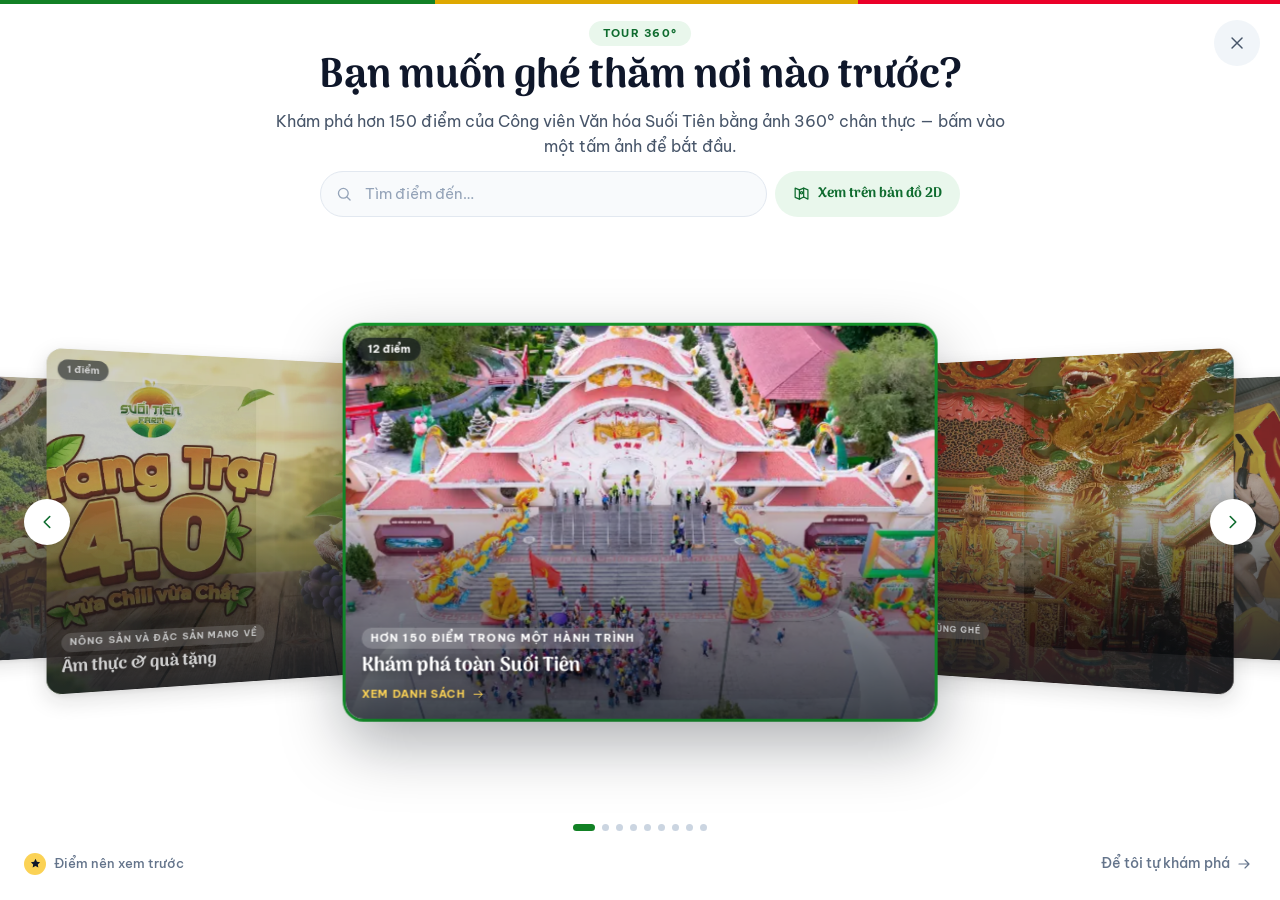
==== host-demo.html @ 29e4cc61 "update 11:31 040826" ====
<!DOCTYPE html>
<html lang="vi">
<head>
<meta charset="utf-8">
<meta name="viewport" content="width=device-width, initial-scale=1">
<title>DEMO — trang cha nhúng popup Suối Tiên VR360</title>

<!-- ══════════════════════════════════════════════════════════════════════
     ⚠️ FILE NÀY KHÔNG PHẢI DELIVERABLE.

     Nó mô phỏng trang VR thật (trip360) để thử popup trong đúng điều kiện
     iframe: nền phía sau, bridge 2 chiều, nút mở lại, đổi ngôn ngữ.
     Deliverable là `index.html` + `css/` + `js/` + `assets/`.

     Đồng thời nó là BẢN MẪU CHÉP ĐƯỢC cho bên tích hợp: phần <script> dưới
     cùng chính là toàn bộ những gì trang cha phải viết (~40 dòng).
     Xem docs/07-integration.md
     ══════════════════════════════════════════════════════════════════════ -->

<style>
  * { box-sizing: border-box; }
  html, body { height: 100%; margin: 0; font: 400 15px/1.5 system-ui, sans-serif; }

  /* Nền giả lập panorama 360° của 3DVista — chỉ để thấy scrim có ăn không */
  #fake-vr {
    position: fixed; inset: 0;
    background:
      radial-gradient(ellipse 80% 55% at 50% 8%,  #cfeeff 0%, #8fd4f0 45%, #5bb7dc 100%),
      linear-gradient(180deg, #5bb7dc 0%, #7cc47f 52%, #3f8f4e 100%);
  }
  #fake-vr::after {
    content: "";
    position: absolute; inset: 0;
    background:
      repeating-linear-gradient(90deg, rgba(255,255,255,.05) 0 2px, transparent 2px 90px),
      radial-gradient(circle at 22% 62%, rgba(255,255,255,.28) 0 60px, transparent 61px),
      radial-gradient(circle at 74% 70%, rgba(255,255,255,.22) 0 90px, transparent 91px);
  }
  #fake-vr span {
    position: absolute; left: 50%; top: 44%;
    transform: translate(-50%,-50%);
    font: 700 clamp(20px,4vw,44px)/1.2 system-ui, sans-serif;
    color: rgba(255,255,255,.72);
    letter-spacing: .06em;
    text-shadow: 0 2px 20px rgba(0,0,0,.25);
    white-space: nowrap;
  }

  /* Thanh điều khiển của "trang cha" */
  #host-bar {
    position: fixed; left: 50%; bottom: 20px;
    transform: translateX(-50%);
    z-index: 100;
    display: flex; gap: 8px; align-items: center;
    padding: 10px 12px;
    border-radius: 999px;
    background: rgba(255,255,255,.94);
    box-shadow: 0 8px 28px rgba(0,0,0,.22);
  }
  #host-bar button {
    border: 0; cursor: pointer;
    padding: 9px 15px;
    border-radius: 999px;
    background: #128125; color: #fff;
    font: 600 14px/1 system-ui, sans-serif;
  }
  #host-bar button.ghost { background: #f1f5f9; color: #334155; }
  #host-bar code { font: 500 12px/1 ui-monospace, monospace; color: #64748b; }

  /* Nhật ký message — để thấy bridge bắn ra cái gì */
  #host-log {
    position: fixed; right: 12px; top: 12px;
    z-index: 100;
    width: 340px; max-height: 46vh; overflow: auto;
    padding: 10px 12px;
    border-radius: 12px;
    background: rgba(15,23,42,.92); color: #cbd5e1;
    font: 500 11.5px/1.55 ui-monospace, SFMono-Regular, Menlo, monospace;
    box-shadow: 0 8px 28px rgba(0,0,0,.3);
  }
  #host-log h4 { margin: 0 0 6px; font: 700 11px/1.4 ui-monospace, monospace;
                 color: #fff; letter-spacing: .08em; text-transform: uppercase; }
  #host-log div { padding: 2px 0; border-top: 1px solid rgba(255,255,255,.1); }
  #host-log b { color: #4ade80; font-weight: 600; }

  /* ══ ĐÂY LÀ PHẦN BÊN TÍCH HỢP PHẢI CHÉP ══════════════════════════════
     Iframe phủ kín viewport. Chỉ 5 dòng.

     `background: transparent` vẫn bắt buộc dù popup có nền đặc: lúc vào/ra nó
     fade opacity, và đúng những frame đó phải nhìn xuyên qua thấy panorama.
     Bỏ dòng này thì popup "bật" ra từ một tấm màn trắng. */
  #st-popup-frame {
    position: fixed; inset: 0;
    width: 100%; height: 100%;
    border: 0;
    background: transparent;
    z-index: 10050;                 /* > 10009 mà floorplan.css đang chiếm */
  }
  #st-popup-frame[hidden] { display: none; }
</style>
</head>
<body>

<div id="fake-vr"><span>[ panorama 360° giả lập ]</span></div>

<div id="host-bar">
  <button id="btn-open">Mở popup</button>
  <button id="btn-variant" class="ghost">Bản 1 · Carousel</button>
  <button id="btn-lang" class="ghost">Đổi VI / EN</button>
  <code id="cur-lang">lang=vi</code>
</div>

<div id="host-log"><h4>postMessage nhận được</h4></div>

<script>
/* ══════════════════════════════════════════════════════════════════════════
   TOÀN BỘ CODE TRANG CHA CẦN — chép từ đây xuống.
   ══════════════════════════════════════════════════════════════════════════ */
(function () {
  'use strict';

  /* Hai bản popup dùng CHUNG hợp đồng bridge — đổi bản chỉ là đổi `src`,
     không phải sửa một dòng nào của trang cha. Đó chính là điều đang được
     chứng minh ở đây. Khi deploy thì chốt một file và bỏ nút "Bản 1 / Bản 2".
       index.html  — màn chào + 3D carousel      (D-44 / D-48 / D-49)
       index2.html — VR Wall + Infinite Slider   (D-50, note.md §137)         */
  var VARIANTS = [
    { src: 'index.html',  label: 'Bản 1 · Carousel' },
    { src: 'index2.html', label: 'Bản 2 · Wall + Slider' }
  ];
  var variant = 0;
  var POPUP_SRC = VARIANTS[variant].src;   // đổi thành URL thật khi deploy
  var lang = 'vi';
  var frame = null;

  function openPopup() {
    if (frame) {                       // đã có sẵn → chỉ hiện lại, không tải lại
      frame.hidden = false;
      frame.contentWindow.postMessage({ type: 'st:open' }, '*');
      return;
    }
    frame = document.createElement('iframe');
    frame.id = 'st-popup-frame';
    frame.title = 'Chọn điểm bắt đầu tour 360°';
    frame.src = POPUP_SRC + '?lang=' + lang;
    document.body.appendChild(frame);

    /* Khoá cuộn của TRANG CHA — popup không với tới được document này. */
    document.documentElement.style.overflow = 'hidden';
  }

  function closePopup() {
    if (!frame) return;
    frame.hidden = true;                        // giữ lại để mở nhanh lần sau
    document.documentElement.style.overflow = '';
  }

  window.addEventListener('message', function (e) {
    var d = e.data;
    if (!d || typeof d.type !== 'string' || d.type.indexOf('st:') !== 0) return;
    log(d);

    if (d.type === 'st:navigate') {
      /* d.direct === true nghĩa là popup đã tự gọi VRCore rồi (cùng origin),
         ở đây chỉ cần ghi analytics. Nếu false thì trang cha phải tự đi. */
      if (!d.direct && window.VRCore) {
        VRCore.navigateToPano(window.tour, d.pano);
      }
      /* Popup sẽ tự gửi tiếp `st:close` sau khi chạy xong animation đóng. */
    }

    if (d.type === 'st:close') closePopup();
  });

  /* Esc khi focus đang Ở TRANG CHA — popup không nghe được vì nó là document
     khác. Trang cha phải tự bắt. */
  document.addEventListener('keydown', function (e) {
    if ((e.key === 'Escape' || e.key === 'Esc') && frame && !frame.hidden) closePopup();
  });

  /* ── phần dưới chỉ phục vụ demo ─────────────────────────────────────── */
  document.getElementById('btn-open').addEventListener('click', openPopup);
  document.getElementById('btn-lang').addEventListener('click', function () {
    lang = lang === 'vi' ? 'en' : 'vi';
    document.getElementById('cur-lang').textContent = 'lang=' + lang;
    if (frame) frame.contentWindow.postMessage({ type: 'st:lang', lang: lang }, '*');
  });

  /* Đổi bản: phải TẠO LẠI iframe vì `src` khác nhau — postMessage không đổi
     được document đang chạy trong đó. */
  document.getElementById('btn-variant').addEventListener('click', function () {
    variant = (variant + 1) % VARIANTS.length;
    POPUP_SRC = VARIANTS[variant].src;
    this.textContent = VARIANTS[variant].label;
    if (frame) { frame.remove(); frame = null; }
    openPopup();
  });

  function log(d) {
    var box = document.getElementById('host-log');
    var row = document.createElement('div');
    var extra = JSON.stringify(d);
    row.innerHTML = '<b>' + d.type + '</b> ' + extra.replace(/^\{[^,]*,?/, '{');
    box.appendChild(row);
    box.scrollTop = box.scrollHeight;
  }

  openPopup();                                  // demo: mở luôn khi vào trang
})();
</script>
</body>
</html>
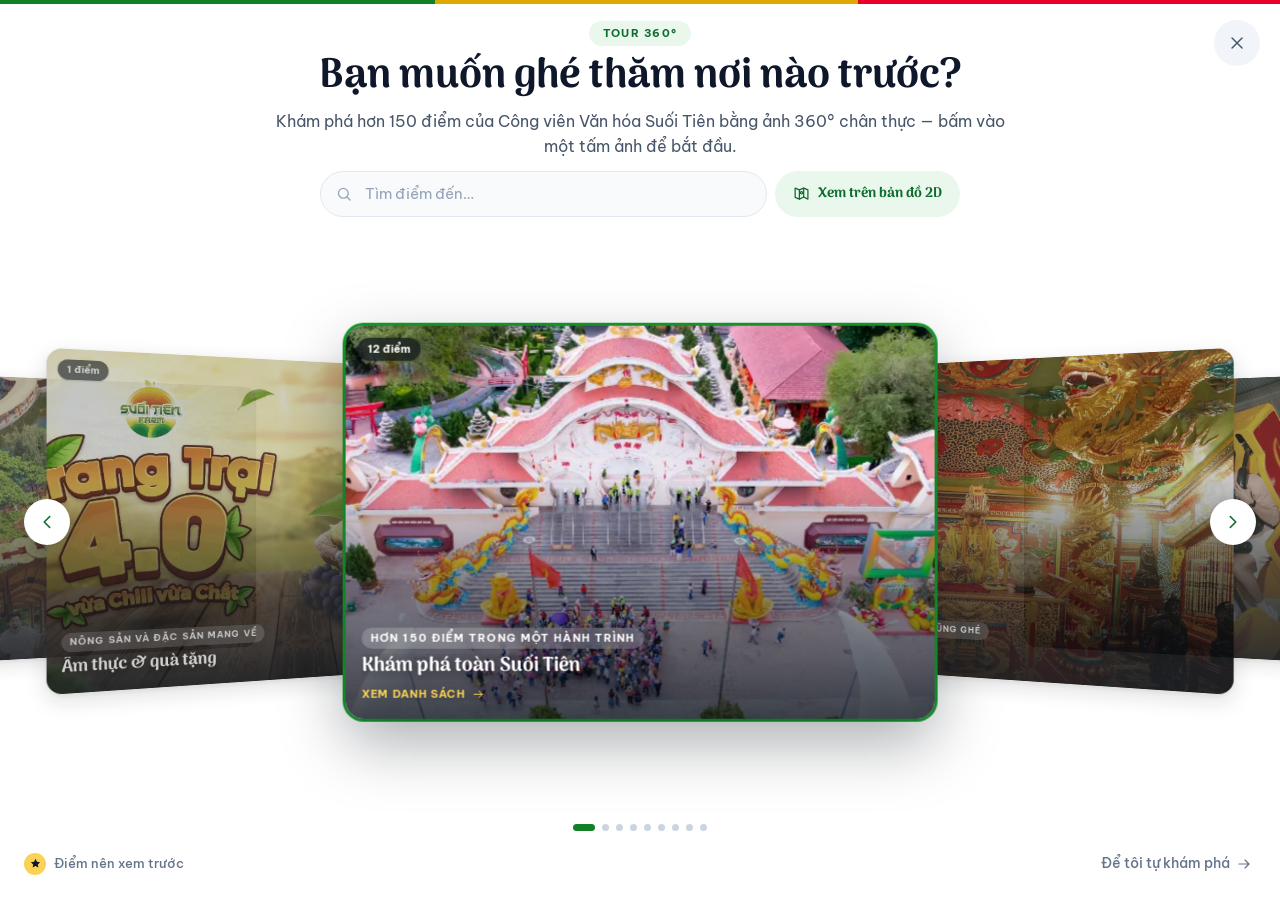
==== commit 0cb4c67b: "." ====
--- a/host-demo.html
+++ b/host-demo.html
@@ -2,211 +2,224 @@
 <html lang="vi">
 <head>
 <meta charset="utf-8">
-<meta name="viewport" content="width=device-width, initial-scale=1">
-<title>DEMO — trang cha nhúng popup Suối Tiên VR360</title>
-
-<!-- ══════════════════════════════════════════════════════════════════════
-     ⚠️ FILE NÀY KHÔNG PHẢI DELIVERABLE.
-
-     Nó mô phỏng trang VR thật (trip360) để thử popup trong đúng điều kiện
-     iframe: nền phía sau, bridge 2 chiều, nút mở lại, đổi ngôn ngữ.
-     Deliverable là `index.html` + `css/` + `js/` + `assets/`.
-
-     Đồng thời nó là BẢN MẪU CHÉP ĐƯỢC cho bên tích hợp: phần <script> dưới
-     cùng chính là toàn bộ những gì trang cha phải viết (~40 dòng).
-     Xem docs/07-integration.md
-     ══════════════════════════════════════════════════════════════════════ -->
-
-<style>
-  * { box-sizing: border-box; }
-  html, body { height: 100%; margin: 0; font: 400 15px/1.5 system-ui, sans-serif; }
-
-  /* Nền giả lập panorama 360° của 3DVista — chỉ để thấy scrim có ăn không */
-  #fake-vr {
-    position: fixed; inset: 0;
-    background:
-      radial-gradient(ellipse 80% 55% at 50% 8%,  #cfeeff 0%, #8fd4f0 45%, #5bb7dc 100%),
-      linear-gradient(180deg, #5bb7dc 0%, #7cc47f 52%, #3f8f4e 100%);
-  }
-  #fake-vr::after {
-    content: "";
-    position: absolute; inset: 0;
-    background:
-      repeating-linear-gradient(90deg, rgba(255,255,255,.05) 0 2px, transparent 2px 90px),
-      radial-gradient(circle at 22% 62%, rgba(255,255,255,.28) 0 60px, transparent 61px),
-      radial-gradient(circle at 74% 70%, rgba(255,255,255,.22) 0 90px, transparent 91px);
-  }
-  #fake-vr span {
-    position: absolute; left: 50%; top: 44%;
-    transform: translate(-50%,-50%);
-    font: 700 clamp(20px,4vw,44px)/1.2 system-ui, sans-serif;
-    color: rgba(255,255,255,.72);
-    letter-spacing: .06em;
-    text-shadow: 0 2px 20px rgba(0,0,0,.25);
-    white-space: nowrap;
-  }
-
-  /* Thanh điều khiển của "trang cha" */
-  #host-bar {
-    position: fixed; left: 50%; bottom: 20px;
-    transform: translateX(-50%);
-    z-index: 100;
-    display: flex; gap: 8px; align-items: center;
-    padding: 10px 12px;
-    border-radius: 999px;
-    background: rgba(255,255,255,.94);
-    box-shadow: 0 8px 28px rgba(0,0,0,.22);
-  }
-  #host-bar button {
-    border: 0; cursor: pointer;
-    padding: 9px 15px;
-    border-radius: 999px;
-    background: #128125; color: #fff;
-    font: 600 14px/1 system-ui, sans-serif;
-  }
-  #host-bar button.ghost { background: #f1f5f9; color: #334155; }
-  #host-bar code { font: 500 12px/1 ui-monospace, monospace; color: #64748b; }
-
-  /* Nhật ký message — để thấy bridge bắn ra cái gì */
-  #host-log {
-    position: fixed; right: 12px; top: 12px;
-    z-index: 100;
-    width: 340px; max-height: 46vh; overflow: auto;
-    padding: 10px 12px;
-    border-radius: 12px;
-    background: rgba(15,23,42,.92); color: #cbd5e1;
-    font: 500 11.5px/1.55 ui-monospace, SFMono-Regular, Menlo, monospace;
-    box-shadow: 0 8px 28px rgba(0,0,0,.3);
-  }
-  #host-log h4 { margin: 0 0 6px; font: 700 11px/1.4 ui-monospace, monospace;
-                 color: #fff; letter-spacing: .08em; text-transform: uppercase; }
-  #host-log div { padding: 2px 0; border-top: 1px solid rgba(255,255,255,.1); }
-  #host-log b { color: #4ade80; font-weight: 600; }
-
-  /* ══ ĐÂY LÀ PHẦN BÊN TÍCH HỢP PHẢI CHÉP ══════════════════════════════
-     Iframe phủ kín viewport. Chỉ 5 dòng.
-
-     `background: transparent` vẫn bắt buộc dù popup có nền đặc: lúc vào/ra nó
-     fade opacity, và đúng những frame đó phải nhìn xuyên qua thấy panorama.
-     Bỏ dòng này thì popup "bật" ra từ một tấm màn trắng. */
-  #st-popup-frame {
-    position: fixed; inset: 0;
-    width: 100%; height: 100%;
-    border: 0;
-    background: transparent;
-    z-index: 10050;                 /* > 10009 mà floorplan.css đang chiếm */
-  }
-  #st-popup-frame[hidden] { display: none; }
-</style>
+<meta name="viewport" content="width=device-width, initial-scale=1, viewport-fit=cover">
+<title>Suối Tiên VR360 — Popup chọn điểm bắt đầu</title>
+
+<!-- ══════════════════════════════════════════════════════════════════════
+     BẢN 1 — CAROUSEL KHU VỰC → DANH SÁCH → VR 360
+
+     Trang này LÀ CHÍNH CÁI POPUP, chiếm trọn màn hình, nhúng vào trang VR
+     bằng một <iframe> phủ kín viewport:
+
+         <iframe src=".../index.html?lang=vi"
+                 style="position:fixed; inset:0; width:100%; height:100%;
+                        border:0; background:transparent; z-index:10050"></iframe>
+
+     rồi nghe postMessage `st:navigate` / `st:close`.
+     → Hợp đồng đầy đủ: docs/07-integration.md
+     → Trang cha mô phỏng: host-demo.html (có nút chuyển sang BẢN 2)
+
+     Ba trạng thái (docs/04-modals.md §4.2):
+       A. carousel 9 KHU VỰC   → bấm thẻ ra danh sách khu vực đó
+       B. danh sách điểm       → bấm 1 điểm đi VR
+       M. bản đồ 2D (phủ lên)  → pin chỉ gồm các điểm đang lọc
+
+     Mở thẳng file này bằng double-click cũng chạy — bridge thành no-op.
+     ══════════════════════════════════════════════════════════════════════ -->
+
+<link rel="preconnect" href="https://fonts.googleapis.com">
+<link rel="preconnect" href="https://fonts.gstatic.com" crossorigin>
+<link rel="stylesheet" href="https://fonts.googleapis.com/css2?family=Arima+Madurai:wght@400;500;700;800&family=Be+Vietnam+Pro:wght@400;500;600;700&display=swap">
+
+<link rel="stylesheet" href="css/tokens.css">
+<link rel="stylesheet" href="css/base.css">
+<link rel="stylesheet" href="css/carousel.css">
+<link rel="stylesheet" href="css/popup.css">
+<link rel="stylesheet" href="css/map2d.css">
+<link rel="stylesheet" href="css/responsive.css">
 </head>
 <body>
 
-<div id="fake-vr"><span>[ panorama 360° giả lập ]</span></div>
-
-<div id="host-bar">
-  <button id="btn-open">Mở popup</button>
-  <button id="btn-variant" class="ghost">Bản 1 · Carousel</button>
-  <button id="btn-lang" class="ghost">Đổi VI / EN</button>
-  <code id="cur-lang">lang=vi</code>
+<!-- ══════════════════════════════════════════════════════════════════════
+     SPRITE ICON — inline, không phải file rời.
+     `<use href="file.svg#id">` bị CORS chặn khi mở `file://`; inline là cách
+     duy nhất chạy được cả `file://` lẫn `http://`.
+     Hệ nét mảnh: stroke 1.75, không fill (D-16). Ngoại lệ `i-star`: ở cỡ 12px
+     trong badge, sao nét mảnh chỉ còn là vệt xám không đọc ra hình.
+     ══════════════════════════════════════════════════════════════════════ -->
+<svg id="st-icons" aria-hidden="true" style="position:absolute;width:0;height:0;overflow:hidden">
+<defs>
+<g id="i-close" transform="translate(0.05 0.05)"><path d="M6 6l12 12M18 6L6 18"/></g>
+<g id="i-chevron-left"><path d="m15 6-6 6 6 6"/></g>
+<g id="i-chevron-right"><path d="m9 6 6 6-6 6"/></g>
+<g id="i-arrow-right" transform="translate(0.5 0)"><path d="M4 12h15m-6-6 6 6-6 6"/></g>
+<g id="i-arrow-left" transform="translate(-0.5 0)"><path d="M20 12H5m6-6-6 6 6 6"/></g>
+<g id="i-search" transform="translate(0.1 0.1)"><circle cx="11" cy="11" r="6.5"/><path d="m20 20-4.2-4.2"/></g>
+<g id="i-map" transform="translate(0.05 -0.06)"><path d="M9 20 3 17.5v-13L9 7l6-2.5 6 2.5v13L15 17Z"/><path d="M9 7v13M15 4.5v13"/><circle cx="12" cy="11" r="1.6"/></g>
+<g id="i-vr" transform="translate(0.05 -0.15)"><rect x="2.5" y="7.5" width="19" height="9" rx="3.2"/><path d="M9.6 16.5 12 13.4l2.4 3.1"/><circle cx="7" cy="12" r="1"/><circle cx="17" cy="12" r="1"/></g>
+<g id="i-plus"><path d="M12 5.2v13.6M5.2 12h13.6"/></g>
+<g id="i-minus"><path d="M5.2 12h13.6"/></g>
+<g id="i-expand" transform="translate(0.05 0.05)"><path d="M4 9V4h5M20 9V4h-5M4 15v5h5M20 15v5h-5"/></g>
+<g id="i-star" fill="currentColor" stroke="none"><path d="M12 3.4l2.63 5.33 5.88.86-4.25 4.15 1 5.86L12 16.83l-5.26 2.77 1-5.86L3.5 9.59l5.88-.86Z"/></g>
+</defs>
+</svg>
+
+
+<!-- ══════════════════════════════════════════════════════════════════════
+     #st-popup CHIẾM TRỌN MÀN HÌNH (D-48) — không hộp modal, không nền mờ.
+     Vẫn giữ role="dialog" aria-modal: xét hành vi nó vẫn là modal.
+     ══════════════════════════════════════════════════════════════════════ -->
+<div id="st-popup" role="dialog" aria-modal="true"
+     aria-labelledby="st-popup-title" aria-describedby="st-popup-sub">
+
+  <span class="st-brandline" aria-hidden="true"></span>
+
+  <button class="st-popup-close" type="button" data-st-close data-i18n-aria="close">
+    <svg viewBox="0 0 24 24" aria-hidden="true"><use href="#i-close"/></svg>
+  </button>
+
+  <div class="st-popup-inner">
+
+    <div class="st-popup-head">
+      <span class="st-eyebrow" data-i18n="popup.eyebrow"></span>
+      <h1 id="st-popup-title" tabindex="-1"></h1>
+      <p id="st-popup-sub" data-i18n="popup.subtitle"></p>
+
+      <!-- Ô tìm kiếm (D-52) + nút bản đồ (D-54) trên CÙNG một hàng.
+           Gõ vào ô tìm là nhảy thẳng sang trạng thái danh sách, tìm trên TOÀN
+           BỘ 20 điểm chứ không giới hạn trong khu vực đang xem. -->
+      <div class="st-search-row">
+        <div class="st-search">
+          <svg viewBox="0 0 24 24" aria-hidden="true"><use href="#i-search"/></svg>
+          <input type="search" id="st-search-input" autocomplete="off"
+                 data-i18n-aria="list.searchLbl" data-i18n-ph="list.searchPh">
+          <button type="button" class="st-search-clear" data-i18n-aria="list.clear">
+            <svg viewBox="0 0 24 24" aria-hidden="true"><use href="#i-close"/></svg>
+          </button>
+        </div>
+        <button type="button" class="st-head-map" data-open-map="all">
+          <svg viewBox="0 0 24 24" aria-hidden="true"><use href="#i-map"/></svg>
+          <span data-i18n="map.open"></span>
+        </button>
+      </div>
+    </div>
+
+    <!-- ══ TRẠNG THÁI A — 3D carousel 9 KHU VỰC ═════════════════════════
+         Thẻ, chấm và vùng live do js/carousel.js sinh; đây là bộ khung.
+         Từ D-52 mỗi thẻ là một KHU VỰC (D.GROUPS), không phải một điểm. -->
+    <div id="st-popup-deck" class="st-cr">
+      <!-- .st-cr-viewport chỉ để neo 2 nút ‹ › vào đúng tầm cao thẻ. Không neo
+           vào .st-cr được (nó cao bằng cả vùng còn lại của màn nên nút trôi
+           lên trên), cũng không đặt nút BÊN TRONG .st-cr-stage được (stage là
+           preserve-3d, nút sẽ thành mặt phẳng trong không gian 3D). -->
+      <div class="st-cr-viewport">
+        <div class="st-cr-stage" role="group" aria-roledescription="carousel"
+             data-i18n-aria="popup.deckLabel"></div>
+
+        <button class="st-cr-nav st-cr-prev" type="button" data-cr-nav="prev"
+                data-i18n-aria="popup.prev">
+          <svg viewBox="0 0 24 24" aria-hidden="true"><use href="#i-chevron-left"/></svg>
+        </button>
+        <button class="st-cr-nav st-cr-next" type="button" data-cr-nav="next"
+                data-i18n-aria="popup.next">
+          <svg viewBox="0 0 24 24" aria-hidden="true"><use href="#i-chevron-right"/></svg>
+        </button>
+      </div>
+
+      <div class="st-cr-dots"></div>
+      <p class="st-cr-live st-sr-only" aria-live="polite"></p>
+    </div>
+
+    <!-- ══ TRẠNG THÁI B — danh sách điểm của một khu vực ════════════════ -->
+    <section id="st-list" class="st-list" hidden aria-hidden="true">
+      <header class="st-list-top">
+        <button type="button" class="st-list-back">
+          <svg viewBox="0 0 24 24" aria-hidden="true"><use href="#i-arrow-left"/></svg>
+          <span data-i18n="list.back"></span>
+        </button>
+        <div class="st-list-head">
+          <h2 class="st-list-title" tabindex="-1"></h2>
+          <span class="st-list-count"></span>
+        </div>
+        <button type="button" class="st-list-map" data-open-map="area">
+          <svg viewBox="0 0 24 24" aria-hidden="true"><use href="#i-map"/></svg>
+          <span data-i18n="map.openArea"></span>
+        </button>
+      </header>
+
+      <ul class="st-list-grid"></ul>
+      <p class="st-list-empty" hidden data-i18n="list.empty"></p>
+    </section>
+
+    <div class="st-popup-foot">
+      <span class="st-legend">
+        <i class="st-legend-dot" aria-hidden="true"><svg viewBox="0 0 24 24"><use href="#i-star"/></svg></i>
+        <span data-i18n="popup.legend"></span>
+      </span>
+      <button id="st-popup-skip" class="st-linkbtn" type="button" data-st-close>
+        <span data-i18n="popup.skip"></span>
+        <svg viewBox="0 0 24 24" aria-hidden="true"><use href="#i-arrow-right"/></svg>
+      </button>
+    </div>
+  </div>
 </div>
 
-<div id="host-log"><h4>postMessage nhận được</h4></div>
-
-<script>
-/* ══════════════════════════════════════════════════════════════════════════
-   TOÀN BỘ CODE TRANG CHA CẦN — chép từ đây xuống.
-   ══════════════════════════════════════════════════════════════════════════ */
-(function () {
-  'use strict';
-
-  /* Hai bản popup dùng CHUNG hợp đồng bridge — đổi bản chỉ là đổi `src`,
-     không phải sửa một dòng nào của trang cha. Đó chính là điều đang được
-     chứng minh ở đây. Khi deploy thì chốt một file và bỏ nút "Bản 1 / Bản 2".
-       index.html  — màn chào + 3D carousel      (D-44 / D-48 / D-49)
-       index2.html — VR Wall + Infinite Slider   (D-50, note.md §137)         */
-  var VARIANTS = [
-    { src: 'index.html',  label: 'Bản 1 · Carousel' },
-    { src: 'index2.html', label: 'Bản 2 · Wall + Slider' }
-  ];
-  var variant = 0;
-  var POPUP_SRC = VARIANTS[variant].src;   // đổi thành URL thật khi deploy
-  var lang = 'vi';
-  var frame = null;
-
-  function openPopup() {
-    if (frame) {                       // đã có sẵn → chỉ hiện lại, không tải lại
-      frame.hidden = false;
-      frame.contentWindow.postMessage({ type: 'st:open' }, '*');
-      return;
-    }
-    frame = document.createElement('iframe');
-    frame.id = 'st-popup-frame';
-    frame.title = 'Chọn điểm bắt đầu tour 360°';
-    frame.src = POPUP_SRC + '?lang=' + lang;
-    document.body.appendChild(frame);
-
-    /* Khoá cuộn của TRANG CHA — popup không với tới được document này. */
-    document.documentElement.style.overflow = 'hidden';
-  }
-
-  function closePopup() {
-    if (!frame) return;
-    frame.hidden = true;                        // giữ lại để mở nhanh lần sau
-    document.documentElement.style.overflow = '';
-  }
-
-  window.addEventListener('message', function (e) {
-    var d = e.data;
-    if (!d || typeof d.type !== 'string' || d.type.indexOf('st:') !== 0) return;
-    log(d);
-
-    if (d.type === 'st:navigate') {
-      /* d.direct === true nghĩa là popup đã tự gọi VRCore rồi (cùng origin),
-         ở đây chỉ cần ghi analytics. Nếu false thì trang cha phải tự đi. */
-      if (!d.direct && window.VRCore) {
-        VRCore.navigateToPano(window.tour, d.pano);
-      }
-      /* Popup sẽ tự gửi tiếp `st:close` sau khi chạy xong animation đóng. */
-    }
-
-    if (d.type === 'st:close') closePopup();
-  });
-
-  /* Esc khi focus đang Ở TRANG CHA — popup không nghe được vì nó là document
-     khác. Trang cha phải tự bắt. */
-  document.addEventListener('keydown', function (e) {
-    if ((e.key === 'Escape' || e.key === 'Esc') && frame && !frame.hidden) closePopup();
-  });
-
-  /* ── phần dưới chỉ phục vụ demo ─────────────────────────────────────── */
-  document.getElementById('btn-open').addEventListener('click', openPopup);
-  document.getElementById('btn-lang').addEventListener('click', function () {
-    lang = lang === 'vi' ? 'en' : 'vi';
-    document.getElementById('cur-lang').textContent = 'lang=' + lang;
-    if (frame) frame.contentWindow.postMessage({ type: 'st:lang', lang: lang }, '*');
-  });
-
-  /* Đổi bản: phải TẠO LẠI iframe vì `src` khác nhau — postMessage không đổi
-     được document đang chạy trong đó. */
-  document.getElementById('btn-variant').addEventListener('click', function () {
-    variant = (variant + 1) % VARIANTS.length;
-    POPUP_SRC = VARIANTS[variant].src;
-    this.textContent = VARIANTS[variant].label;
-    if (frame) { frame.remove(); frame = null; }
-    openPopup();
-  });
-
-  function log(d) {
-    var box = document.getElementById('host-log');
-    var row = document.createElement('div');
-    var extra = JSON.stringify(d);
-    row.innerHTML = '<b>' + d.type + '</b> ' + extra.replace(/^\{[^,]*,?/, '{');
-    box.appendChild(row);
-    box.scrollTop = box.scrollHeight;
-  }
-
-  openPopup();                                  // demo: mở luôn khi vào trang
-})();
-</script>
+
+<!-- ══════════════════════════════════════════════════════════════════════
+     BẢN ĐỒ 2D (D-51) — phủ lên popup. Markup DÙNG CHUNG với index2.html,
+     sửa ở đây thì phải sửa cả bên đó. Pin do js/map2d.js sinh.
+     ══════════════════════════════════════════════════════════════════════ -->
+<div id="st-map" hidden aria-hidden="true" role="dialog" aria-modal="true">
+  <div class="st-map-top">
+    <div class="st-map-head">
+      <span class="st-map-sub" data-i18n="map.sub"></span>
+      <span class="st-map-title"></span>
+    </div>
+    <span class="st-map-count"></span>
+    <button type="button" class="st-map-x" data-map-act="close" data-i18n-aria="close">
+      <svg viewBox="0 0 24 24" aria-hidden="true"><use href="#i-close"/></svg>
+    </button>
+  </div>
+
+  <div class="st-map-view">
+    <div class="st-map-canvas">
+      <img class="st-map-img" alt="" decoding="async">
+      <div class="st-map-pins"></div>
+    </div>
+
+    <div class="st-map-card" hidden></div>
+
+    <div class="st-map-tools">
+      <button type="button" class="st-map-fit" data-map-act="fit" data-i18n-aria="map.fit">
+        <svg viewBox="0 0 24 24" aria-hidden="true"><use href="#i-expand"/></svg>
+      </button>
+      <button type="button" data-map-act="in" data-i18n-aria="map.zoomIn">
+        <svg viewBox="0 0 24 24" aria-hidden="true"><use href="#i-plus"/></svg>
+      </button>
+      <button type="button" data-map-act="out" data-i18n-aria="map.zoomOut">
+        <svg viewBox="0 0 24 24" aria-hidden="true"><use href="#i-minus"/></svg>
+      </button>
+    </div>
+
+    <p class="st-map-hint" data-i18n="map.hint"></p>
+  </div>
+</div>
+
+<!-- Panel debug — chỉ hiện với ?debug=1 -->
+<div id="st-debug" hidden></div>
+
+
+<!-- ══ JS — classic script, không module: biến global, mở file:// chạy được ══
+     Thứ tự phụ thuộc:
+       data → i18n → a11y → bridge → carousel → map2d → popup (cuối cùng)
+     `carousel.js` và `map2d.js` phải TRƯỚC `popup.js`: popup gọi
+     ST.carousel.create() / ST.map2d.create() ngay trong lượt bootstrap. -->
+<script src="js/data.js"></script>
+<script src="js/i18n.js"></script>
+<script src="js/a11y.js"></script>
+<script src="js/bridge.js"></script>
+<script src="js/carousel.js"></script>
+<script src="js/map2d.js"></script>
+<script src="js/popup.js"></script>
 </body>
 </html>
--- a/css/tokens.css
+++ b/css/tokens.css
@@ -0,0 +1,116 @@
+/* ═══════════════════════════════════════════════════════════════════════
+   tokens.css — NGUỒN DUY NHẤT của mọi giá trị design.
+   Màu + font đọc thật từ suoitien.vn/.../theme/css/style.css (2026-07-30).
+   Đổi brand? Sửa DUY NHẤT file này. Xem docs/02-design-system.md
+   ═══════════════════════════════════════════════════════════════════════ */
+
+:root {
+  /* ── Brand green — thang dẫn xuất từ #128125 (site dùng 54 lần) ─────── */
+  --st-green-50:  #e9f7ec;
+  --st-green-100: #c9ecd1;
+  --st-green-200: #95d9a6;
+  --st-green-300: #5cbf76;
+  --st-green-400: #65a723;   /* THẬT — lá non */
+  --st-green-500: #169e2c;
+  --st-green-600: #128125;   /* THẬT — PRIMARY, nền navbar site chính */
+  --st-green-700: #0e6b2e;   /* THẬT — màu nút VR hiện tại, dùng cho pressed */
+  --st-green-800: #0a5220;
+
+  /* ── Brand gold — nền topbar site chính; ở popup là badge "nên xem" ─── */
+  --st-gold-100: #fef4d6;
+  --st-gold-200: #fde79f;
+  --st-gold-300: #fbd255;    /* THẬT — nền nút Mua vé */
+  --st-gold-400: #f0bc24;
+  --st-gold-500: #dea800;    /* THẬT — nền topbar */
+
+  /* ── Brand red — dùng cho dải nhận diện 3 màu trên đỉnh panel ───────── */
+  --st-red-500:  #eb0029;    /* THẬT — chữ nút Mua vé */
+  --st-orange-500: #ff7b01;  /* THẬT — pin nhóm "Ăn uống" trên bản đồ 2D */
+
+  /* ── Neutral ────────────────────────────────────────────────────────── */
+  --st-n-0:   #ffffff;
+  --st-n-50:  #f8fafc;
+  --st-n-100: #f1f5f9;
+  --st-n-200: #e2e8f0;
+  --st-n-300: #cbd5e1;
+  --st-n-400: #94a3b8;
+  --st-n-500: #64748b;
+  --st-n-600: #475569;
+  --st-n-700: #334155;
+  /* ⚠️ Bậc 800 TỪNG BỊ THIẾU ở đây trong khi docs/02 §2.1.5 vẫn khai là có, và
+     css/slider.css + css/wall.css đã gọi `var(--st-n-800)`. Khai báo hỏng không
+     báo lỗi — nó chỉ lặng lẽ thành `transparent`, nên ô wall chưa tải xong ảnh
+     hiện ra thành một vệt xám trông y như ảnh lỗi (D-55(g)). Thang màu THIẾU
+     một bậc mà tài liệu ghi là có thì sớm muộn cũng có người gọi tới nó. */
+  --st-n-800: #1e293b;
+  --st-n-900: #0f172a;
+
+  /* ── Bề mặt — LIGHT (Q25 = a) ───────────────────────────────────────── */
+  --st-surface:        #ffffff;
+  --st-surface-border: rgba(18,129,37,.14);   /* viền có hue brand, không xám */
+
+  /* Nền của popup toàn màn (D-48). Trắng ĐẶC — popup không còn "nổi lên trên"
+     panorama mà thay thế hẳn nó trong lúc mở, nên không còn token `--st-scrim`.
+
+     PHẲNG, không gradient. Từng có 2 vệt radial rất nhạt (5% xanh trên, 4% vàng
+     dưới-phải) cho mặt phẳng trắng cỡ full HD đỡ chết cứng — nhưng dưới 8% alpha
+     trên vùng rộng thì mắt không đọc ra sắc độ, nó đọc ra VẾT BẨN, nhất là vệt
+     xanh nằm ngay dưới dải brand 4px ở đỉnh màn. Khách phát hiện; bỏ ở D-54.
+     CẢ HAI BẢN dùng đúng token này (bản 2 hết nền tối). */
+  --st-bg: #ffffff;
+
+  /* ── Typography — Arima Madurai (site) + Be Vietnam Pro (body) · D-23 ─ */
+  --st-font-display: 'Arima Madurai','Be Vietnam Pro',system-ui,-apple-system,'Segoe UI',cursive;
+  --st-font-ui:      'Be Vietnam Pro',-apple-system,BlinkMacSystemFont,'Segoe UI',Roboto,Arial,sans-serif;
+
+  --st-t-display: 700 clamp(25px,3.6vw,41px)/1.14 var(--st-font-display);
+  --st-t-h2:      700 20px/1.3 var(--st-font-display);
+  --st-t-btn:     700 15px/1   var(--st-font-display);
+  --st-t-body:    400 15px/1.55 var(--st-font-ui);
+  --st-t-sm:      500 13px/1.5  var(--st-font-ui);
+  --st-t-xs:      700 11px/1.4  var(--st-font-ui);
+
+  /* ── Spacing (thang 4px) ────────────────────────────────────────────── */
+  --st-s-1: 4px;  --st-s-2: 8px;  --st-s-3: 12px; --st-s-4: 16px;
+  --st-s-5: 20px; --st-s-6: 24px; --st-s-8: 32px; --st-s-10: 40px;
+  --st-s-12: 48px; --st-s-16: 64px;
+
+  /* ── Safe area (iPhone notch / home bar) ────────────────────────────── */
+  --st-sat: env(safe-area-inset-top, 0px);
+  --st-sab: env(safe-area-inset-bottom, 0px);
+
+  /* ── Radius (site dùng 50px cho navbar → pill) ──────────────────────── */
+  --st-r-sm: 8px; --st-r-md: 12px; --st-r-lg: 18px; --st-r-xl: 24px;
+  --st-r-pill: 999px; --st-r-circle: 50%;
+
+  /* ── Shadow ─────────────────────────────────────────────────────────── */
+  --st-sh-sm:  0 1px 2px rgba(18,19,18,.08), 0 1px 3px rgba(18,19,18,.10);
+  --st-sh-md:  0 2px 4px rgba(18,19,18,.06), 0 4px 12px rgba(18,19,18,.12);
+  --st-sh-lg:  0 8px 24px rgba(18,19,18,.14), 0 2px 6px rgba(18,19,18,.08);
+  --st-sh-xl:  0 24px 64px rgba(6,12,20,.34);
+  --st-sh-focus: 0 0 0 3px rgba(18,129,37,.40);
+
+  /* ── Motion ─────────────────────────────────────────────────────────── */
+  --st-dur-fast:  140ms;
+  --st-dur-base:  240ms;
+  --st-dur-slow:  400ms;
+  --st-ease:        cubic-bezier(.4,0,.2,1);
+  --st-ease-out:    cubic-bezier(.16,1,.3,1);
+  --st-ease-spring: cubic-bezier(.34,1.56,.64,1);
+  /* Dành riêng cho quãng đường DÀI của thẻ carousel (D-55). `--st-ease-out`
+     là expo-out: 80% quãng đường xong trong 25% thời gian — ở quãng ngắn đọc
+     ra là "nhanh nhẹn", ở quãng dài bằng cả bề ngang thẻ thì đọc ra là GIẬT
+     rồi trôi. Đường này vào chậm, ra chậm, giữa nhanh → mắt bám được cả hành
+     trình của thẻ. */
+  --st-ease-flow:   cubic-bezier(.32,.04,.12,1);
+
+  /* ── Z-index ─────────────────────────────────────────────────────────
+     Chỉ còn 3 tầng, và thang để THẤP là ĐÚNG: popup nằm trong document
+     riêng của iframe nên không tranh chấp z-index với 3DVista hay
+     floorplan.css (vốn chiếm 10000–10009) nữa. Cái phải đặt cao là chính
+     THẺ <iframe> ở trang cha — xem docs/07-integration.md §7.4. */
+  --st-z-popup: 10;
+  --st-z-map:   15;   /* bản đồ 2D phủ lên popup, cùng document nên chỉ cần >10 */
+  --st-z-toast: 20;
+  --st-z-debug: 30;
+}
--- a/css/base.css
+++ b/css/base.css
@@ -0,0 +1,147 @@
+/* ═══════════════════════════════════════════════════════════════════════
+   base.css — reset, typography gốc, tiện ích dùng chung
+   ═══════════════════════════════════════════════════════════════════════ */
+
+*, *::before, *::after { box-sizing: border-box; }
+
+/* ⚠️ `background: transparent` là BẮT BUỘC, không phải chuyện thẩm mỹ.
+   Iframe lấy nền từ document con; để trắng thì trang cha bị một tấm màn
+   trắng phủ kín viewport thay vì thấy nền mờ + nội dung của mình phía sau.
+   Trang cha cũng phải đặt `background: transparent` trên chính thẻ <iframe>.
+   Xem docs/07-integration.md §7.2. */
+html, body {
+  height: 100%;
+  margin: 0;
+  padding: 0;
+  overflow: hidden;                 /* popup không cuộn; cuộn của trang cha do cha lo */
+  background: transparent;
+}
+
+body {
+  font: var(--st-t-body);
+  color: var(--st-n-700);
+  -webkit-font-smoothing: antialiased;
+  -moz-osx-font-smoothing: grayscale;
+  text-rendering: optimizeLegibility;
+  overscroll-behavior: none;
+}
+
+h1, h2, h3, p, ul, ol, figure { margin: 0; padding: 0; }
+ul, ol { list-style: none; }
+
+/* `object-fit: cover` là MẶC ĐỊNH cho mọi ảnh trong project.
+   Ảnh nguồn có đủ tỉ lệ (3:2 cho thẻ, 1.99 cho bản đồ) còn khung chứa thì
+   đổi theo breakpoint — `contain` sẽ để lộ mảng trống hai bên hoặc trên dưới.
+   Chỗ nào thật sự cần thấy trọn ảnh thì phải khai `object-fit: contain` tường
+   minh, và phải có lý do ghi kèm. */
+img { max-width: 100%; display: block; object-fit: cover; }
+
+button, input, select, textarea { font: inherit; color: inherit; margin: 0; }
+button {
+  background: none;
+  border: 0;
+  padding: 0;
+  cursor: pointer;
+  -webkit-tap-highlight-color: transparent;
+}
+a { color: inherit; text-decoration: none; -webkit-tap-highlight-color: transparent; }
+
+svg { display: block; }
+/* Toàn bộ icon 1 hệ: stroke 1.75, không fill (D-16).
+   CHỈ nhắm <use> — icon đặc (`i-star`) tự khai fill/stroke inline để thắng. */
+svg use {
+  fill: none;
+  stroke: currentColor;
+  stroke-width: 1.75;
+  stroke-linecap: round;
+  stroke-linejoin: round;
+}
+
+/* ── Focus ────────────────────────────────────────────────────────────── */
+:focus { outline: none; }
+:focus-visible {
+  outline: none;
+  box-shadow: var(--st-sh-focus);
+  border-radius: var(--st-r-sm);
+}
+/* Tiêu đề nhận focus bằng script (tabindex="-1") để screen reader đọc nó
+   trước — không phải thao tác của người dùng nên KHÔNG vẽ ring. */
+h1[tabindex="-1"]:focus-visible { box-shadow: none; }
+
+/* ── Tiện ích ─────────────────────────────────────────────────────────── */
+.st-sr-only {
+  position: absolute !important;
+  width: 1px; height: 1px;
+  padding: 0; margin: -1px;
+  overflow: hidden; clip: rect(0 0 0 0); clip-path: inset(50%);
+  white-space: nowrap; border: 0;
+}
+
+[hidden] { display: none !important; }
+
+.st-linkbtn {
+  display: inline-flex;
+  align-items: center;
+  gap: 6px;
+  padding: 10px 4px;
+  font: var(--st-t-sm);
+  color: var(--st-n-500);
+  transition: color var(--st-dur-fast) var(--st-ease), gap var(--st-dur-fast) var(--st-ease);
+}
+.st-linkbtn svg { width: 16px; height: 16px; }
+.st-linkbtn:hover { color: var(--st-green-600); gap: 10px; }
+
+/* ── Dải 3 màu nhận diện trên đỉnh panel ──────────────────────────────── */
+.st-brandline {
+  position: absolute;
+  top: 0; left: 0; right: 0;
+  height: 4px;
+  border-radius: var(--st-r-xl) var(--st-r-xl) 0 0;
+  /* Cả 2 bản đều kéo dải này từ TRÁI sang khi mở (`st-brand-sweep`), nên gốc
+     biến đổi phải khai ở đây — nếu để trong popup.css/wall.css thì bản nào
+     quên là dải nở ra từ giữa, đọc thành một thứ khác hẳn. */
+  transform-origin: left center;
+  background: linear-gradient(90deg,
+    var(--st-green-600) 0%, var(--st-green-600) 34%,
+    var(--st-gold-500) 34%, var(--st-gold-500) 67%,
+    var(--st-red-500) 67%, var(--st-red-500) 100%);
+}
+
+/* ── Panel debug (?debug=1) ───────────────────────────────────────────── */
+#st-debug {
+  position: fixed;
+  left: var(--st-s-3);
+  top: calc(var(--st-sat) + var(--st-s-3));
+  z-index: var(--st-z-debug);
+  width: 226px;
+  padding: var(--st-s-3);
+  border-radius: var(--st-r-md);
+  background: rgba(15,23,42,.94);
+  color: #cbd5e1;
+  font: 500 11.5px/1.5 ui-monospace, SFMono-Regular, Menlo, monospace;
+  box-shadow: var(--st-sh-lg);
+}
+#st-debug h4 { font: 700 11px/1.4 ui-monospace, monospace; color: #fff; letter-spacing: .08em; margin-bottom: 6px; text-transform: uppercase; }
+#st-debug .st-dbg-row { display: flex; justify-content: space-between; gap: 8px; }
+#st-debug .st-dbg-row b { color: #fff; font-weight: 600; }
+#st-debug .st-dbg-grp { margin-top: 10px; padding-top: 8px; border-top: 1px solid rgba(255,255,255,.14); }
+#st-debug button {
+  padding: 5px 9px;
+  margin: 3px 3px 0 0;
+  border-radius: 6px;
+  background: rgba(255,255,255,.12);
+  color: #fff;
+  font: 600 11px/1 ui-monospace, monospace;
+}
+#st-debug button:hover { background: rgba(255,255,255,.24); }
+#st-debug button.st-on { background: var(--st-green-500); }
+
+/* ── Tôn trọng prefers-reduced-motion (bắt buộc) ──────────────────────── */
+@media (prefers-reduced-motion: reduce) {
+  *, *::before, *::after {
+    animation-duration: .01ms !important;
+    animation-iteration-count: 1 !important;
+    transition-duration: .01ms !important;
+    scroll-behavior: auto !important;
+  }
+}
--- a/css/carousel.css
+++ b/css/carousel.css
@@ -0,0 +1,361 @@
+/* ═══════════════════════════════════════════════════════════════════════
+   carousel.css — 3D coverflow carousel (D-44)
+   Cặp với js/carousel.js. Prefix `.st-cr-` để tách hẳn khỏi phần khung popup.
+
+   PHÂN CÔNG JS ↔ CSS:
+     JS  chỉ ghi 2 biến trên mỗi thẻ — --st-o (offset CÓ DẤU tới thẻ giữa)
+         và --st-oa (trị tuyệt đối) — cộng z-index và class .st-active.
+     CSS suy TOÀN BỘ transform/opacity/blur từ 2 biến đó.
+   Nhờ vậy muốn chỉnh cảm giác 3D (góc nghiêng, độ sâu, khoảng cách thẻ) thì
+   sửa duy nhất ở đây, không phải đụng vào JS.
+
+   Transition transform vẫn chạy dù --st-o là custom property không kiểu:
+   đổi biến → giá trị computed của `transform` đổi → trình duyệt nội suy
+   giữa 2 ma trận. (Không @property được vì phải chạy được ở Safari cũ.)
+   ═══════════════════════════════════════════════════════════════════════ */
+
+.st-cr {
+  /* Bố cục 5 thẻ (1 giữa + 2 preview mỗi bên · D-55) — ở ≥1280px.
+     Hẹp hơn thì responsive.css ẩn bậc ±2, quay về 3 thẻ như D-49.
+
+     CỠ THẺ SUY TỪ CHIỀU CAO SÂN KHẤU, không từ `vh` (D-54).
+     Bản trước dùng `min(clamp(…vw…), 66vh)`: hằng số `66vh` phải chọn đủ nhỏ
+     để an toàn ở màn THẤP nhất, nên ở màn cao nó bỏ phí cả trăm pixel. Giờ
+     sân khấu là phần tử co giãn, thẻ cao đúng bằng nó (trừ chỗ cho bóng đổ)
+     và `aspect-ratio` lo bề ngang → thẻ luôn to hết mức khung cho phép, ở mọi
+     kích thước, không cần hằng số chiều cao nào.
+
+     `--st-card-step` giờ là % BỀ NGANG CỦA CHÍNH THẺ (translateX % ăn theo
+     kích thước phần tử) nên không cần biết thẻ rộng bao nhiêu px. */
+  --st-card-step: 66%;    /* dịch ngang mỗi bậc, theo bề ngang thẻ */
+  --st-card-z:    200px;  /* lùi sâu mỗi bậc */
+  --st-card-rot:  33deg;  /* nghiêng mỗi bậc */
+  --st-card-maxw: min(46vw, 820px);   /* chặn theo bề ngang màn */
+  --st-shadow-room: 34px;             /* chỗ chừa cho bóng đổ dưới thẻ */
+
+  position: relative;
+  flex: 1 1 auto;
+  min-height: 0;
+  display: flex;
+  flex-direction: column;
+  justify-content: center;
+  gap: var(--st-s-3);
+}
+
+/* Khung neo cho 2 nút ‹ › (xem lý do ở index.html chỗ .st-cr-viewport).
+   `flex: 1 1 auto` để nó — và sân khấu bên trong — ăn hết chiều cao còn lại. */
+.st-cr-viewport { position: relative; flex: 1 1 auto; min-height: 0; }
+
+/* ── Sân khấu 3D ────────────────────────────────────────────────────────
+   KHÔNG đặt overflow/mask ở đây: cả hai đều ép trình duyệt "flatten" cây 3D,
+   thẻ sẽ mất chiều sâu. Việc cắt rìa để `body { overflow: hidden }` lo. */
+.st-cr-stage {
+  position: relative;
+  height: 100%;
+  perspective: 1500px;
+  perspective-origin: 50% 46%;
+  transform-style: preserve-3d;
+  touch-action: pan-y;             /* quẹt ngang là của carousel */
+  cursor: grab;
+}
+.st-cr-stage:active { cursor: grabbing; }
+
+/* ── Thẻ ──────────────────────────────────────────────────────────────── */
+.st-cr-card {
+  /* ── BỐN BẬC TÁCH RIÊNG (D-55) ───────────────────────────────────────
+     Với 3 thẻ, mỗi đại lượng nhân thẳng với --st-o là đủ. Với 5 thẻ thì
+     KHÔNG: nhân tuyến tính cho bậc ±2 ra thẻ nằm ngoài mép màn (2 × 66% =
+     132% bề ngang thẻ) và nghiêng 66° — gần như nhìn nghiêng cạnh giấy.
+
+     Nên tách làm 4 biến, mặc định = bậc tuyến tính, rồi ghi đè riêng cho
+     bậc ±2 bằng selector [data-oa="2"] (js/carousel.js ghi sẵn attribute
+     đó — custom property KHÔNG chọn được bằng selector).
+
+     Riêng --st-turn ở bậc ±2 cố tình bằng ±1: thẻ xa nghiêng ĐÚNG BẰNG thẻ
+     gần, thành một chồng mặt phẳng SONG SONG lùi dần. Đó là dáng coverflow
+     thật; nghiêng tăng dần thì thẻ ngoài cùng biến thành một vệt. */
+  --st-spread: var(--st-o);      /* dịch ngang */
+  --st-depth:  var(--st-oa);     /* lùi sâu + thu nhỏ + mờ */
+  --st-turn:   var(--st-o);      /* nghiêng */
+  --st-hs:     1;                /* hệ số phóng khi hover, xem dưới */
+
+  position: absolute;
+  left: 50%;
+  top: 50%;
+  /* CẢ HAI giới hạn phải diễn đạt qua CHIỀU CAO, rồi để `aspect-ratio` suy bề
+     ngang. Đặt `height` + `max-width` song song thì cả hai chiều đều bị ràng
+     buộc và trình duyệt BỎ QUA `aspect-ratio` — thẻ méo (đo được 720×729 ở
+     màn 1920, tức 0.99 thay vì 1.5).
+
+       giới hạn theo sân khấu :  100% − chỗ cho bóng đổ
+       giới hạn theo bề ngang  :  --st-card-maxw / 1.5
+     `min()` của hai cái đó là chiều cao đúng; bề ngang tự ra 3:2. */
+  height: min(calc(100% - var(--st-shadow-room)),
+              calc(var(--st-card-maxw) / 1.5));
+  aspect-ratio: 3 / 2;
+  width: auto;
+  border-radius: var(--st-r-lg);
+  overflow: hidden;
+  background: var(--st-n-200);
+  text-align: left;
+  will-change: transform, opacity;
+  transform:
+    translate(-50%, -50%)
+    translateX(calc(var(--st-spread) * var(--st-card-step)))
+    translateZ(calc(var(--st-depth) * var(--st-card-z) * -1))
+    rotateY(calc(var(--st-turn) * var(--st-card-rot) * -1))
+    scale(calc((1 - var(--st-depth) * .085) * var(--st-hs)));
+  /* Chiều sâu KHÔNG diễn tả bằng opacity nữa (D-55). Với 3 thẻ thì `.7` không
+     sao vì thẻ rìa nằm trên nền trắng trơn. Với 5 thẻ thì bậc ±1 và ±2 CHỒNG
+     LÊN NHAU: thẻ mờ 70% biến thành cửa kính, nhìn xuyên qua thấy thẻ sau —
+     ảnh chụp ở 1920 đọc ra thành ảnh bị nhoè, không ra "thẻ ở xa".
+     Giữ thẻ gần đặc, dồn việc "lùi ra sau" cho brightness + scale + translateZ. */
+  opacity: calc(1 - var(--st-depth) * .075);
+  box-shadow: var(--st-sh-lg);
+  /* Quãng đường của thẻ dài bằng cả bề ngang của chính nó → cần `--st-ease-flow`
+     chứ không phải expo-out (lý do ở css/tokens.css).
+     `transition-delay` theo BẬC làm thẻ ngoài chạy sau thẻ trong một nhịp — cả
+     dải trôi thành một làn sóng thay vì 5 mảnh nhảy cùng lúc. */
+  transition: transform 720ms var(--st-ease-flow),
+              opacity   720ms var(--st-ease-flow),
+              box-shadow var(--st-dur-base) var(--st-ease);
+  transition-delay: calc(var(--st-oa) * 34ms);
+}
+
+/* Bậc ±2: nén lại cho vừa màn (1,84 bậc thay vì 2) và nghiêng bằng bậc ±1. */
+.st-cr-card[data-oa="2"] {
+  --st-spread: calc(var(--st-o) * .92);
+  --st-depth:  1.62;
+  --st-turn:   calc(var(--st-o) * .5);
+}
+.st-cr-card.st-active { box-shadow: var(--st-sh-xl), 0 0 0 3px var(--st-green-500); }
+
+/* Thẻ bên rìa mờ nhẹ để mắt bám vào thẻ giữa. brightness rẻ hơn blur nhiều
+   lần và không tạo thêm lớp raster khi 5 thẻ cùng chuyển động.
+   Bậc ±2 tối thêm một nấc — nếu bằng bậc ±1 thì 4 thẻ preview đọc ra là một
+   hàng ngang đều nhau, mất hẳn cảm giác chiều sâu. */
+.st-cr-card:not(.st-active) { filter: brightness(.80) saturate(.88); }
+.st-cr-card[data-oa="2"] { filter: brightness(.66) saturate(.80); }
+.st-cr-card:not(.st-active):hover { filter: none; opacity: 1; }
+
+/* Hover thẻ GIỮA — phóng nhẹ cả thẻ. Không viết `transform` ở đây được: nó sẽ
+   đè cả chuỗi 3D ở trên. Nhân vào biến --st-hs đang nằm sẵn trong `scale()`. */
+.st-cr-card.st-active:hover { --st-hs: 1.028; }
+
+.st-cr-card:focus-visible { box-shadow: var(--st-sh-xl), 0 0 0 4px var(--st-gold-400); }
+
+/* ── Ảnh + lớp phủ chữ ────────────────────────────────────────────────── */
+.st-cr-img {
+  position: absolute;
+  inset: 0;
+  width: 100%;
+  height: 100%;
+  object-fit: cover;
+  /* Ảnh thật của khu vui chơi rất bão hoà; hạ nhẹ để chữ trắng còn đọc được
+     và để 5 thẻ cạnh nhau không thành một mảng màu chói. */
+  filter: saturate(.96);
+  transition: transform 500ms var(--st-ease-out);
+}
+
+/* ── Parallax khi rê vào thẻ giữa (D-55) ────────────────────────────────
+   Mượn nguyên cơ chế của ô wall bên index2 (css/wall.css .st-wt-img):
+   js/carousel.js ghi --px/--py theo vị trí con trỏ, CSS gộp chúng vào cùng
+   một `transform` với scale. Ảnh đã `inset: 0; width/height: 100%` nên phải
+   phóng TRƯỚC rồi mới dịch — 1.045 là mức vừa đủ để dịch 2,5% không lòi mép.
+
+   Vì sao lặp lại ở bản 1: khách muốn hai bản có cùng "tay nghề" chuyển động,
+   nhưng hai component không dùng chung markup (thẻ 3D ≠ ô grid) nên không
+   gộp CSS được — chỉ gộp được ý tưởng. */
+.st-cr-card.st-active .st-cr-img {
+  transform: translate(var(--px, 0%), var(--py, 0%)) scale(1.045);
+}
+.st-cr-card.st-active:hover .st-cr-img {
+  transform: translate(var(--px, 0%), var(--py, 0%)) scale(1.10);
+}
+/* Rê vào thẻ giữa thì lớp phủ đậm thêm — chữ và dòng CTA bật hẳn lên. */
+.st-cr-card.st-active .st-cr-veil {
+  opacity: .86;
+  transition: opacity var(--st-dur-base) var(--st-ease);
+}
+.st-cr-card.st-active:hover .st-cr-veil { opacity: 1; }
+
+.st-cr-veil {
+  position: absolute;
+  inset: 0;
+  background: linear-gradient(180deg,
+              rgba(6,12,20,0)   38%,
+              rgba(6,12,20,.42) 62%,
+              rgba(6,12,20,.88) 100%);
+}
+
+.st-cr-body {
+  position: absolute;
+  left: 0; right: 0; bottom: 0;
+  padding: var(--st-s-4);
+  color: #fff;
+}
+.st-cr-cat {
+  display: inline-block;
+  margin-bottom: 5px;
+  padding: 3px 9px;
+  border-radius: var(--st-r-pill);
+  background: rgba(255,255,255,.20);
+  -webkit-backdrop-filter: blur(6px);
+  backdrop-filter: blur(6px);
+  font: var(--st-t-xs);
+  letter-spacing: .1em;
+  text-transform: uppercase;
+}
+.st-cr-name {
+  font: var(--st-t-h2);
+  /* Thẻ 560px thì 20px cố định trông lọt thỏm — cho chữ lớn theo thẻ. */
+  font-size: clamp(19px, 1.55vw, 25px);
+  text-shadow: 0 1px 12px rgba(0,0,0,.5);
+  /* Tên dài nhất ("Âm Cung Đệ Nhất Cung Đình Tửu") vẫn phải gọn 2 dòng */
+  display: -webkit-box;
+  -webkit-line-clamp: 2;
+  -webkit-box-orient: vertical;
+  overflow: hidden;
+}
+
+/* Dòng "Bấm để đến đây →" chỉ nằm ở thẻ giữa — thẻ rìa nghiêng 30–90° đọc
+   không ra, để chữ ở đó chỉ làm rối. */
+.st-cr-go {
+  display: flex;
+  align-items: center;
+  gap: 6px;
+  max-height: 0;
+  margin-top: 0;
+  opacity: 0;
+  overflow: hidden;
+  font: var(--st-t-xs);
+  letter-spacing: .06em;
+  text-transform: uppercase;
+  color: var(--st-gold-300);
+  transition: max-height var(--st-dur-base) var(--st-ease),
+              opacity var(--st-dur-base) var(--st-ease),
+              margin-top var(--st-dur-base) var(--st-ease);
+}
+.st-cr-card.st-active .st-cr-go { max-height: 20px; margin-top: 7px; opacity: 1; }
+.st-cr-go svg { width: 13px; height: 13px; }
+
+/* Badge "nên xem" — hint NHẸ (Q9), không phải xếp hạng */
+.st-cr-badge {
+  position: absolute;
+  top: var(--st-s-3);
+  left: var(--st-s-3);
+  display: flex;
+  align-items: center;
+  gap: 5px;
+  padding: 4px 10px;
+  border-radius: var(--st-r-pill);
+  background: var(--st-gold-300);
+  color: var(--st-n-900);
+  font: var(--st-t-xs);
+  box-shadow: var(--st-sh-sm);
+}
+.st-cr-badge svg { width: 12px; height: 12px; }
+
+/* ── Nút ‹ › ──────────────────────────────────────────────────────────── */
+.st-cr-nav {
+  position: absolute;
+  top: 50%;
+  z-index: 200;
+  width: 46px; height: 46px;
+  display: grid;
+  place-items: center;
+  border-radius: var(--st-r-circle);
+  background: var(--st-surface);
+  color: var(--st-green-700);
+  box-shadow: var(--st-sh-md);
+  transform: translateY(-50%);
+  transition: background var(--st-dur-fast) var(--st-ease),
+              color var(--st-dur-fast) var(--st-ease),
+              transform var(--st-dur-fast) var(--st-ease);
+}
+.st-cr-nav:hover { background: var(--st-green-600); color: #fff; transform: translateY(-50%) scale(1.06); }
+.st-cr-nav svg { width: 22px; height: 22px; }
+.st-cr-prev { left: 0; }
+.st-cr-next { right: 0; }
+
+/* ── Chấm chỉ vị trí ──────────────────────────────────────────────────── */
+.st-cr-dots {
+  display: flex;
+  justify-content: center;
+  align-items: center;
+  gap: 7px;
+  flex: none;
+}
+.st-cr-dot {
+  width: 7px; height: 7px;
+  border-radius: var(--st-r-pill);
+  background: var(--st-n-300);
+  transition: width var(--st-dur-base) var(--st-ease-spring),
+              background var(--st-dur-fast) var(--st-ease);
+}
+.st-cr-dot:hover { background: var(--st-green-300); }
+.st-cr-dot.st-on { width: 22px; background: var(--st-green-600); }
+
+/* ── Chuyển cảnh khi bấm chọn ─────────────────────────────────────────── */
+.st-cr-card.st-going {
+  transform:
+    translate(-50%, -50%)
+    translateX(calc(var(--st-o) * var(--st-card-step)))
+    scale(1.14);
+  opacity: 0;
+  transition: transform 300ms var(--st-ease-out), opacity 300ms var(--st-ease);
+}
+
+/* ══ VÀO MÀN (D-55) ═══════════════════════════════════════════════════════
+   Bản trước chỉ có mỗi opacity: cả dải thẻ hiện ra tại chỗ, không có gì
+   chuyển động — mở popup xong nhìn như trang đã đứng đó từ trước. Khách bảo
+   "chưa đẹp, muốn sống động hơn".
+
+   Ràng buộc vẫn còn nguyên: KHÔNG animate `transform` của .st-cr-card, vì
+   transform của nó đang do --st-o lái và chồng animation vào sẽ giật ngay
+   bậc chuyển đầu tiên. Cách đi vòng — animate 3 thứ QUANH nó:
+
+     1. .st-cr-stage  bay lên + phóng ra   ← cả sân khấu, 1 lớp composite
+     2. .st-cr-card   chỉ opacity, so le TỪ GIỮA RA (delay theo --st-oa)
+     3. .st-cr-img    Ken Burns 1.16 → 1   ← thứ tạo cảm giác "sống"
+
+   Tất cả dùng `backwards` chứ không `both`: hết animation là trả quyền lại
+   cho CSS nền: `.st-cr-img` còn phải nhận transform parallax khi hover, mà
+   `forwards` sẽ đóng băng nó ở giá trị cuối. */
+#st-popup.st-open .st-cr-stage {
+  animation: st-cr-stage-in 820ms var(--st-ease-out) 120ms backwards;
+}
+@keyframes st-cr-stage-in { from { opacity: 0; transform: translateY(38px) scale(.9); } }
+
+#st-popup.st-open .st-cr-card {
+  animation: st-cr-in 620ms var(--st-ease-out) backwards;
+  /* Thẻ giữa trước, rồi lan dần ra rìa — mắt bắt đúng thứ cần chọn trước tiên */
+  animation-delay: calc(240ms + var(--st-oa) * 130ms);
+}
+@keyframes st-cr-in { from { opacity: 0; } }
+
+#st-popup.st-open .st-cr-img {
+  animation: st-cr-kenburns 1200ms var(--st-ease-out) 180ms backwards;
+}
+@keyframes st-cr-kenburns { from { transform: scale(1.16); } }
+
+#st-popup.st-open .st-cr-nav {
+  animation: st-cr-nav-in 520ms var(--st-ease-spring) 660ms backwards;
+}
+@keyframes st-cr-nav-in { from { opacity: 0; transform: translateY(-50%) scale(.6); } }
+
+#st-popup.st-open .st-cr-dots {
+  animation: st-fade-up var(--st-dur-slow) 720ms var(--st-ease-out) backwards;
+}
+
+/* ── Giảm chuyển động ─────────────────────────────────────────────────────
+   js/carousel.js đã tắt autoplay; ở đây tắt nốt phần nội suy để việc bấm ‹ ›
+   là nhảy tức thì thay vì trôi 620ms. */
+@media (prefers-reduced-motion: reduce) {
+  .st-cr-card, .st-cr-img, .st-cr-dot { transition: none; }
+  #st-popup.st-open .st-cr-card,
+  #st-popup.st-open .st-cr-stage,
+  #st-popup.st-open .st-cr-img,
+  #st-popup.st-open .st-cr-nav,
+  #st-popup.st-open .st-cr-dots { animation: none; }
+}
--- a/css/popup.css
+++ b/css/popup.css
@@ -0,0 +1,505 @@
+/* ═══════════════════════════════════════════════════════════════════════
+   popup.css — popup CHIẾM TRỌN MÀN HÌNH (D-48).
+
+   Không còn hộp modal canh giữa, không còn lớp nền mờ. Nội dung chính là 3D
+   carousel; kiểu dáng thẻ ở css/carousel.css.
+   ═══════════════════════════════════════════════════════════════════════ */
+
+/* ── Toàn màn ────────────────────────────────────────────────────────────
+   Iframe được nhúng phủ kín viewport của trang cha, nên `fixed; inset: 0`
+   ở đây = phủ kín màn hình thật.
+
+   Nền là màu ĐẶC, không phải scrim trong suốt: popup không "nổi lên trên"
+   panorama nữa mà thay thế hẳn nó trong lúc mở. `opacity` vẫn animate được
+   nên lúc vào/ra vẫn thấy panorama phía sau lộ ra qua iframe. */
+#st-popup {
+  position: fixed;
+  inset: 0;
+  z-index: var(--st-z-popup);
+  display: flex;
+  flex-direction: column;
+  /* TRẮNG PHẲNG. Từng có 2 vệt radial rất nhạt (xanh trên, vàng dưới-phải)
+     để mặt phẳng trắng cỡ full HD đỡ chết cứng — nhưng vệt xanh nằm ngay dưới
+     dải 3 màu ở đỉnh và đọc ra thành một mảng ám xanh, không ra "gradient".
+     Khách yêu cầu bỏ (D-54). Bản 2 dùng ĐÚNG nền này. */
+  background: var(--st-bg);
+  opacity: 0;
+  transition: opacity var(--st-dur-slow) var(--st-ease-out);
+}
+#st-popup.st-open { opacity: 1; }
+
+/* Đóng: mờ + lùi nhẹ. Bản trước morph co về một nút trong dock (D-29) — giờ
+   không còn dock, và nút mở lại (nếu trang cha có) nằm ở document khác nên
+   không đo được rect của nó qua ranh giới iframe. */
+#st-popup.st-closing {
+  opacity: 0;
+  transition: opacity var(--st-dur-base) var(--st-ease);
+}
+#st-popup.st-closing .st-popup-inner {
+  transform: scale(.98);
+  transition: transform var(--st-dur-base) var(--st-ease);
+}
+
+/* Dải 3 màu nhận diện — chạy hết bề ngang màn hình, không bo góc */
+#st-popup .st-brandline { border-radius: 0; z-index: 3; }
+
+/* ── Khung nội dung ───────────────────────────────────────────────────────
+   Tách khỏi #st-popup để nút × neo theo mép MÀN HÌNH, còn nội dung thì có
+   padding riêng. `min-height: 0` cho phép .st-cr co lại khi màn thấp. */
+.st-popup-inner {
+  flex: 1 1 auto;
+  min-height: 0;
+  display: flex;
+  flex-direction: column;
+  /* Lề trên/dưới ở mức tối thiểu — mọi pixel tiết kiệm được đều chảy sang
+     carousel, vì #st-popup-deck là phần tử DUY NHẤT co giãn (D-54). */
+  padding: calc(var(--st-sat) + var(--st-s-5)) var(--st-s-6)
+           calc(var(--st-sab) + var(--st-s-4));
+}
+
+.st-popup-close {
+  position: absolute;
+  top: calc(var(--st-sat) + var(--st-s-5));
+  right: var(--st-s-5);
+  z-index: 4;
+  width: 46px; height: 46px;
+  display: grid;
+  place-items: center;
+  border-radius: var(--st-r-circle);
+  background: var(--st-n-100);
+  color: var(--st-n-600);
+  transition: background var(--st-dur-fast) var(--st-ease),
+              color var(--st-dur-fast) var(--st-ease),
+              transform var(--st-dur-fast) var(--st-ease);
+}
+.st-popup-close:hover {
+  background: var(--st-n-200);
+  color: var(--st-n-900);
+  transform: rotate(90deg);
+}
+.st-popup-close svg { width: 20px; height: 20px; }
+
+/* ── Header ───────────────────────────────────────────────────────────────
+   Header bám đỉnh, footer bám đáy, carousel ăn HẾT phần giữa.
+
+   Trước D-54 header và footer mỗi bên một `margin-top: auto` để chia đôi
+   khoảng trống — khối nội dung nằm giữa màn, nhưng phần trống đó là trống
+   THẬT: carousel bị chặn ở `flex: 0 1 auto` nên không dùng được. Khách yêu
+   cầu ưu tiên carousel, nên bỏ cặp auto-margin và cho deck co giãn. */
+.st-popup-head {
+  flex: none;
+  text-align: center;
+  max-width: 760px;
+  margin: 0 auto var(--st-s-4);
+}
+
+/* Phần tử co giãn DUY NHẤT trong .st-popup-inner. Mọi khoảng trống thừa đều
+   chảy vào đây; css/carousel.css suy cỡ thẻ từ chiều cao thật nhận được. */
+#st-popup-deck { flex: 1 1 auto; min-height: 0; }
+.st-eyebrow {
+  display: inline-block;
+  margin-bottom: var(--st-s-2);
+  padding: 5px 14px;
+  border-radius: var(--st-r-pill);
+  background: var(--st-green-50);
+  color: var(--st-green-700);
+  font: var(--st-t-xs);
+  letter-spacing: .12em;
+}
+#st-popup-title {
+  font: var(--st-t-display);
+  color: var(--st-n-900);
+  margin-bottom: var(--st-s-2);
+  text-wrap: balance;
+}
+#st-popup-sub {
+  font: var(--st-t-body);
+  font-size: 16px;
+  color: var(--st-n-600);
+  text-wrap: pretty;
+}
+
+/* ── Vào màn: phần khung (D-55) ───────────────────────────────────────────
+   Dải 3 màu kéo ngang từ trái sang là nhịp MỞ ĐẦU — nó chạy trước mọi thứ
+   khác và cho người dùng biết "có gì đó vừa mở ra", trong khi phần nội dung
+   còn đang bay lên. Sân khấu carousel vào ở css/carousel.css.
+
+   Quãng đường tăng 14px → 22px và thêm scale: 14px trên nền trắng phẳng gần
+   như không đọc ra là chuyển động. */
+#st-popup.st-open .st-brandline {
+  animation: st-brand-sweep 620ms var(--st-ease-out) backwards;
+}
+@keyframes st-brand-sweep { from { transform: scaleX(0); } }
+
+#st-popup.st-open .st-eyebrow     { animation: st-fade-up 560ms 100ms var(--st-ease-out) backwards; }
+#st-popup.st-open #st-popup-title { animation: st-fade-up 560ms 170ms var(--st-ease-out) backwards; }
+#st-popup.st-open #st-popup-sub   { animation: st-fade-up 560ms 240ms var(--st-ease-out) backwards; }
+#st-popup.st-open .st-popup-close { animation: st-pop-in 460ms 520ms var(--st-ease-spring) backwards; }
+#st-popup.st-open .st-popup-foot  { animation: st-fade-up 560ms 780ms var(--st-ease-out) backwards; }
+@keyframes st-fade-up {
+  from { opacity: 0; transform: translateY(22px) scale(.97); }
+  to   { opacity: 1; transform: none; }
+}
+@keyframes st-pop-in { from { opacity: 0; transform: scale(.5); } }
+
+/* ── Ô tìm kiếm + nút bản đồ, CÙNG một hàng (D-52 · D-54) ─────────────── */
+.st-search-row {
+  display: flex;
+  align-items: center;
+  justify-content: center;
+  gap: var(--st-s-2);
+  width: min(100%, 640px);
+  margin: var(--st-s-3) auto 0;
+}
+.st-search {
+  position: relative;
+  display: flex;
+  align-items: center;
+  flex: 1 1 auto;
+  min-width: 0;
+}
+.st-search > svg {
+  position: absolute;
+  left: 15px;
+  width: 18px; height: 18px;
+  color: var(--st-n-400);
+  pointer-events: none;
+}
+.st-search input {
+  width: 100%;
+  height: 46px;
+  padding: 0 44px;
+  border: 1.5px solid var(--st-n-200);
+  border-radius: var(--st-r-pill);
+  background: var(--st-n-50);
+  color: var(--st-n-900);
+  font: var(--st-t-body);
+  transition: border-color var(--st-dur-fast) var(--st-ease),
+              background var(--st-dur-fast) var(--st-ease);
+}
+.st-search input::placeholder { color: var(--st-n-400); }
+.st-search input:focus-visible {
+  border-color: var(--st-green-500);
+  background: #fff;
+  box-shadow: var(--st-sh-focus);
+}
+/* `type="search"` tự mọc nút xoá riêng của trình duyệt, chồng lên nút của ta */
+.st-search input::-webkit-search-decoration,
+.st-search input::-webkit-search-cancel-button { -webkit-appearance: none; }
+
+.st-search-clear {
+  position: absolute;
+  right: 9px;
+  width: 30px; height: 30px;
+  display: none;
+  place-items: center;
+  border-radius: var(--st-r-circle);
+  background: var(--st-n-200);
+  color: var(--st-n-600);
+}
+.st-search-clear svg { width: 14px; height: 14px; }
+.st-search.st-on .st-search-clear { display: grid; }
+
+/* Nút bản đồ đứng cạnh ô tìm — cùng chiều cao, cùng bo tròn, để hai thứ đọc
+   ra là MỘT hàng công cụ chứ không phải một ô nhập và một nút lạc chỗ. */
+.st-head-map {
+  flex: none;
+  display: inline-flex;
+  align-items: center;
+  gap: 8px;
+  height: 46px;
+  padding: 0 18px;
+  border-radius: var(--st-r-pill);
+  background: var(--st-green-50);
+  color: var(--st-green-700);
+  font: var(--st-t-btn);
+  font-size: 14px;
+  white-space: nowrap;
+  transition: background var(--st-dur-fast) var(--st-ease), color var(--st-dur-fast) var(--st-ease);
+}
+.st-head-map:hover { background: var(--st-green-600); color: #fff; }
+.st-head-map svg { width: 17px; height: 17px; }
+
+/* Ở trạng thái danh sách đã có nút "Xem khu vực này trên bản đồ" ngay trên
+   đầu danh sách — hai nút bản đồ khác phạm vi cùng lúc là dễ bấm nhầm. */
+#st-popup.st-state-list .st-head-map { display: none; }
+
+#st-popup.st-open .st-search-row { animation: st-fade-up 560ms 310ms var(--st-ease-out) backwards; }
+
+/* ── Chỗ đặt carousel ─────────────────────────────────────────────────────
+   ⚠️ KHÔNG animate #st-popup-deck bằng transform: nó là cha của .st-cr-stage
+   (mang `perspective`) — một transform ở đây tạo containing block mới và làm
+   phẳng toàn bộ chiều sâu 3D của thẻ.
+
+   Từ D-55 khối này KHÔNG có animation nào: .st-cr-stage nằm bên trong nó tự
+   bay lên + phóng ra, còn thẻ và ảnh có nhịp riêng — chồng thêm một lớp fade
+   ở đây chỉ làm cả cụm mờ đi đúng lúc nó đang cần rõ nhất.
+   Tất cả ở css/carousel.css, mục "VÀO MÀN". */
+
+/* Thẻ ở bậc ±2/±3 cố ý tràn ra ngoài mép màn hình và bị cắt — tín hiệu "còn
+   nữa, quẹt tiếp đi". #st-popup không đặt overflow:hidden được (sẽ làm phẳng
+   cây 3D), nhưng `body { overflow: hidden }` ở base.css đã cắt sẵn. */
+
+/* ══ TRẠNG THÁI B — danh sách điểm của một khu vực (D-52) ═══════════════
+   Carousel và danh sách chiếm CÙNG một chỗ trong flex column: chỉ một trong
+   hai hiện tại một thời điểm, nên không cần position:absolute. */
+#st-popup.st-state-list #st-popup-deck { display: none; }
+.st-list[hidden] { display: none; }
+
+.st-list {
+  flex: 0 1 auto;
+  min-height: 0;
+  display: flex;
+  flex-direction: column;
+  margin: 0;
+  animation: st-fade-up var(--st-dur-base) var(--st-ease-out) both;
+}
+
+.st-list-top {
+  flex: none;
+  display: flex;
+  align-items: center;
+  gap: var(--st-s-3);
+  margin-bottom: var(--st-s-4);
+}
+.st-list-back, .st-list-map {
+  display: inline-flex;
+  align-items: center;
+  gap: 8px;
+  flex: none;
+  min-height: 42px;
+  padding: 10px 16px;
+  border-radius: var(--st-r-pill);
+  background: var(--st-n-100);
+  color: var(--st-n-700);
+  font: var(--st-t-btn);
+  font-size: 14px;
+  transition: background var(--st-dur-fast) var(--st-ease), color var(--st-dur-fast) var(--st-ease);
+}
+.st-list-back:hover { background: var(--st-n-200); }
+.st-list-map { background: var(--st-green-50); color: var(--st-green-700); margin-left: auto; }
+.st-list-map:hover { background: var(--st-green-100); }
+.st-list-back svg, .st-list-map svg { width: 17px; height: 17px; }
+
+.st-list-head { min-width: 0; text-align: center; flex: 1 1 auto; }
+.st-list-title {
+  font: var(--st-t-h1);
+  color: var(--st-n-900);
+  white-space: nowrap;
+  overflow: hidden;
+  text-overflow: ellipsis;
+}
+.st-list-title:focus-visible { box-shadow: none; }
+.st-list-count { font: var(--st-t-sm); color: var(--st-n-500); }
+
+/* ── Lưới THẺ ẢNH (D-56) ──────────────────────────────────────────────────
+   Trước là lưới DÒNG: ảnh nhỏ trái · chữ giữa · nút xanh phải. Mỗi dòng ba
+   mảng màu, 12 dòng chồng nhau ra một cái bảng — trong khi thứ người dùng
+   đang chọn là CẢNH. Giờ mỗi điểm là một thẻ ảnh phủ kín, chữ đè lên đáy,
+   giống hệt thẻ carousel ở màn trước và ô wall của bản 2. */
+.st-list-grid {
+  flex: 1 1 auto;
+  min-height: 0;
+  overflow-y: auto;
+  overscroll-behavior: contain;
+  display: grid;
+  grid-template-columns: repeat(auto-fill, minmax(238px, 1fr));
+  align-content: start;           /* 3 thẻ thì bám đỉnh, không giãn ra full */
+  gap: var(--st-s-3);
+  padding: 3px;                   /* chừa chỗ cho focus ring không bị cắt */
+  /* Fade đáy để biết còn cuộn được — danh sách 12 điểm luôn tràn ở màn thấp */
+  -webkit-mask-image: linear-gradient(180deg, #000 calc(100% - 26px), transparent 100%);
+  mask-image: linear-gradient(180deg, #000 calc(100% - 26px), transparent 100%);
+}
+
+.st-li {
+  position: relative;
+  display: block;
+  width: 100%;
+  aspect-ratio: 4 / 3;
+  overflow: hidden;
+  border-radius: var(--st-r-lg);
+  background: var(--st-n-200);
+  text-align: left;
+  isolation: isolate;
+  /* Cùng công thức với .st-wall-tile bên bản 2: trên nền trắng, ảnh nào có
+     trời/tường sáng sẽ chảy tràn vào nền nếu không có viền mảnh. */
+  box-shadow: inset 0 0 0 1px var(--st-n-200), 0 2px 10px rgba(18,19,18,.10);
+  transition: transform var(--st-dur-base) var(--st-ease-out),
+              box-shadow var(--st-dur-base) var(--st-ease);
+  /* Vào màn so le theo thứ tự trong lưới; --i do js/popup.js ghi inline.
+     `min(…, 9)` chặn đuôi: renderList() chạy lại mỗi lần gõ vào ô tìm kiếm,
+     không chặn thì thẻ thứ 20 phải đợi 760ms mới hiện — gõ nhanh sẽ thấy
+     danh sách như đang bị treo. */
+  animation: st-li-in 460ms var(--st-ease-out) backwards;
+  animation-delay: calc(min(var(--i, 0), 9) * 38ms);
+}
+@keyframes st-li-in { from { opacity: 0; transform: translateY(16px) scale(.96); } }
+
+.st-li:hover, .st-li:focus-visible {
+  transform: translateY(-3px);
+  z-index: 2;
+  box-shadow: inset 0 0 0 2px var(--st-green-500),
+              0 12px 28px rgba(18,19,18,.22);
+}
+.st-li:focus-visible { outline: none; }
+.st-li.st-going { opacity: 0; transform: scale(1.06); transition: all 260ms var(--st-ease); }
+
+.st-li-img {
+  position: absolute;
+  inset: 0;
+  width: 100%; height: 100%;
+  transition: transform 520ms var(--st-ease-out);
+}
+.st-li:hover .st-li-img { transform: scale(1.07); }
+
+/* Ô giữ chỗ cho 8 điểm chưa có ảnh (Q-38) — số hiệu bản đồ trên nền brand,
+   thay vì một mảng xám trơn trông như ảnh lỗi. */
+.st-li-noimg {
+  position: absolute;
+  inset: 0;
+  display: grid;
+  place-items: center;
+  background: linear-gradient(140deg, var(--st-green-100), var(--st-gold-200));
+  color: var(--st-green-800);
+  font: 700 34px/1 var(--st-font-display);
+}
+
+.st-li-veil {
+  position: absolute;
+  inset: 0;
+  background: linear-gradient(180deg,
+              rgba(6,12,20,.06) 0%,
+              rgba(6,12,20,.30) 44%,
+              rgba(6,12,20,.86) 100%);
+}
+
+/* Số hiệu bản đồ — cùng con số với pin trên bản đồ 2D, đặt ở góc để người
+   dùng nối được thẻ này với pin bên kia. */
+.st-li-no {
+  position: absolute;
+  top: var(--st-s-3);
+  left: var(--st-s-3);
+  min-width: 26px;
+  padding: 3px 8px;
+  border-radius: var(--st-r-pill);
+  background: rgba(255,255,255,.92);
+  color: var(--st-n-900);
+  font: var(--st-t-xs);
+  text-align: center;
+  -webkit-backdrop-filter: blur(6px);
+  backdrop-filter: blur(6px);
+}
+.st-li-must {
+  position: absolute;
+  top: var(--st-s-3);
+  right: var(--st-s-3);
+  display: grid;
+  place-items: center;
+  width: 26px; height: 26px;
+  border-radius: var(--st-r-circle);
+  background: var(--st-gold-300);
+  color: var(--st-n-900);
+}
+.st-li-must svg { width: 13px; height: 13px; }
+
+.st-li-body {
+  position: absolute;
+  left: 0; right: 0; bottom: 0;
+  padding: var(--st-s-4);
+  color: #fff;
+}
+.st-li-cat {
+  display: block;
+  font: var(--st-t-xs);
+  letter-spacing: .09em;
+  text-transform: uppercase;
+  color: rgba(255,255,255,.74);
+}
+.st-li-name {
+  display: block;
+  margin-top: 3px;
+  font: var(--st-t-h2);
+  font-size: 17px;
+  text-shadow: 0 1px 12px rgba(0,0,0,.55);
+}
+/* Blurb và CTA chỉ hiện khi rê vào — 12 thẻ cùng khoe mô tả một lúc thì
+   không còn đọc được cái nào. Cùng cách làm với .st-wt-sub của bản 2. */
+.st-li-blurb, .st-li-cta {
+  max-height: 0;
+  opacity: 0;
+  overflow: hidden;
+  transition: max-height var(--st-dur-base) var(--st-ease),
+              opacity var(--st-dur-base) var(--st-ease),
+              margin-top var(--st-dur-base) var(--st-ease);
+}
+.st-li-blurb {
+  display: -webkit-box;
+  -webkit-line-clamp: 2;
+  -webkit-box-orient: vertical;
+  margin-top: 0;
+  font: var(--st-t-sm);
+  color: rgba(255,255,255,.78);
+}
+.st-li-cta {
+  display: flex;
+  align-items: center;
+  gap: 7px;
+  margin-top: 0;
+  font: var(--st-t-xs);
+  letter-spacing: .06em;
+  text-transform: uppercase;
+  color: var(--st-gold-300);
+}
+.st-li-cta svg { width: 14px; height: 14px; flex: none; }
+.st-li:hover .st-li-blurb, .st-li:focus-visible .st-li-blurb { max-height: 42px; margin-top: 5px; opacity: 1; }
+.st-li:hover .st-li-cta,   .st-li:focus-visible .st-li-cta   { max-height: 22px; margin-top: 9px; opacity: 1; }
+
+.st-list-empty {
+  flex: 1 1 auto;
+  display: grid;
+  place-items: center;
+  font: var(--st-t-body);
+  color: var(--st-n-500);
+}
+.st-list-empty[hidden] { display: none; }
+
+/* Badge đếm điểm trên thẻ khu vực — dùng lại .st-cr-badge nhưng đổi màu vì
+   nó không còn nghĩa "nên xem" nữa. */
+.st-cr-badge.st-cr-count {
+  background: rgba(6,12,20,.62);
+  color: #fff;
+  -webkit-backdrop-filter: blur(6px);
+  backdrop-filter: blur(6px);
+}
+
+/* ── Footer ───────────────────────────────────────────────────────────── */
+.st-popup-foot {
+  flex: none;
+  display: flex;
+  align-items: center;
+  justify-content: space-between;
+  gap: var(--st-s-4);
+  margin-top: 0;
+  padding-top: var(--st-s-3);
+}
+.st-legend {
+  display: inline-flex;
+  align-items: center;
+  gap: 8px;
+  font: var(--st-t-sm);
+  color: var(--st-n-500);
+}
+/* Phải trông GIỐNG HỆT .st-cr-badge trên thẻ — chú giải mà khác hình thứ nó
+   đang chú giải thì người dùng không nối được hai thứ với nhau. */
+.st-legend-dot {
+  display: grid;
+  place-items: center;
+  width: 22px; height: 22px;
+  border-radius: var(--st-r-circle);
+  background: var(--st-gold-300);
+  color: var(--st-n-900);
+}
+.st-legend-dot svg { width: 13px; height: 13px; }
+
+#st-popup-skip { font-size: 14px; }
--- a/css/map2d.css
+++ b/css/map2d.css
@@ -0,0 +1,295 @@
+/* ═══════════════════════════════════════════════════════════════════════
+   map2d.css — Bản đồ 2D + pin (D-51). Cặp với js/map2d.js.
+   DÙNG CHUNG cho index.html và index2.html.
+   ═══════════════════════════════════════════════════════════════════════ */
+
+#st-map {
+  position: fixed;
+  inset: 0;
+  z-index: var(--st-z-map);
+  display: flex;
+  flex-direction: column;
+  background: var(--st-n-900);
+  opacity: 0;
+  transition: opacity var(--st-dur-base) var(--st-ease-out);
+}
+#st-map.st-open { opacity: 1; }
+#st-map[hidden] { display: none; }
+
+/* ── Thanh trên ───────────────────────────────────────────────────────── */
+.st-map-top {
+  flex: none;
+  z-index: 3;
+  display: flex;
+  align-items: center;
+  gap: var(--st-s-3);
+  padding: calc(var(--st-sat) + var(--st-s-4)) var(--st-s-5) var(--st-s-3);
+  background: linear-gradient(180deg, rgba(6,12,20,.9) 0%, rgba(6,12,20,0) 100%);
+}
+.st-map-head { min-width: 0; }
+.st-map-title {
+  display: block;
+  font: var(--st-t-h2);
+  color: #fff;
+  white-space: nowrap;
+  overflow: hidden;
+  text-overflow: ellipsis;
+}
+.st-map-sub {
+  display: block;
+  font: var(--st-t-xs);
+  letter-spacing: .1em;
+  color: rgba(255,255,255,.5);
+  text-transform: uppercase;
+}
+.st-map-count {
+  flex: none;
+  margin-left: auto;
+  padding: 6px 12px;
+  border-radius: var(--st-r-pill);
+  background: rgba(255,255,255,.12);
+  color: rgba(255,255,255,.82);
+  font: var(--st-t-sm);
+  font-weight: 600;
+  white-space: nowrap;
+}
+.st-map-x {
+  flex: none;
+  width: 46px; height: 46px;
+  display: grid;
+  place-items: center;
+  border-radius: var(--st-r-circle);
+  background: rgba(255,255,255,.14);
+  color: #fff;
+  -webkit-backdrop-filter: blur(10px);
+  backdrop-filter: blur(10px);
+  transition: background var(--st-dur-fast) var(--st-ease),
+              transform var(--st-dur-fast) var(--st-ease);
+}
+.st-map-x:hover { background: rgba(255,255,255,.28); transform: rotate(90deg); }
+.st-map-x svg { width: 20px; height: 20px; }
+
+/* ── Khung xem ────────────────────────────────────────────────────────────
+   `overflow: hidden` ở đây là thứ giữ cho bản đồ không tràn ra ngoài; còn
+   việc KHÔNG LỘ MẢNG TRỐNG do js/map2d.js lo bằng cách chặn zoom tối thiểu
+   ở đúng tỉ lệ cover. Hai cơ chế khác nhau, cần cả hai. */
+.st-map-view {
+  position: relative;
+  flex: 1 1 auto;
+  min-height: 0;
+  overflow: hidden;
+  cursor: grab;
+  touch-action: none;          /* kéo/zoom là của bản đồ, không phải của trang */
+  /* PHẢI trùng đúng màu đã flatten ảnh bản đồ (`#0f172a` = --st-n-900).
+     Ảnh có vùng trong suốt vì công viên là hình bất quy tắc; flatten lên đúng
+     màu này rồi đặt nền khung y hệt thì không còn đường nối nào — đó mới là
+     cách thật sự "không lộ mảng trống", `cover` một mình không đủ. */
+  background: var(--st-n-900);
+}
+.st-map-view.st-grabbing { cursor: grabbing; }
+
+.st-map-canvas {
+  position: absolute;
+  left: 50%; top: 50%;
+  transform-origin: center center;
+  will-change: transform;
+  /* KHÔNG transition: người dùng đang kéo, mọi độ trễ đều thành "dính tay".
+     Nút +/− và "Toàn cảnh" nhảy tức thì — chấp nhận được, đổi lại kéo mượt. */
+}
+.st-map-img {
+  width: 100%;
+  height: 100%;
+  /* Ảnh bản đồ PHẢI `contain` ở ĐÂY — .st-map-canvas đã được đặt đúng bằng
+     kích thước thật của ảnh (D.MAP.w × h) nên không có gì để cắt. Việc "cover"
+     xảy ra ở tầng trên: tỉ lệ zoom tối thiểu = cover (js/map2d.js:fit). */
+  object-fit: contain;
+  pointer-events: none;
+  user-select: none;
+}
+
+/* ── Pin ──────────────────────────────────────────────────────────────────
+   Nằm TRONG lớp bị scale để bám đúng toạ độ %, nhưng tự thu ngược `1/k` để
+   số hiệu giữ nguyên cỡ đọc được ở mọi mức zoom. */
+.st-map-pins { position: absolute; inset: 0; }
+.st-map-pin {
+  position: absolute;
+  left: var(--px);
+  top: var(--py);
+  display: grid;
+  place-items: center;
+  min-width: 38px;
+  height: 38px;
+  padding: 0 9px;
+  border-radius: var(--st-r-pill);
+  background: var(--st-n-600);
+  color: #fff;
+  box-shadow: 0 0 0 3px #fff, 0 3px 10px rgba(0,0,0,.45);
+  /* --k = tỉ lệ zoom của bản đồ, --pin = hệ số cỡ pin. Cả hai do js/map2d.js
+     ghi lên .st-map-canvas mỗi lần apply(). Chia cho --k để pin không bị bản
+     đồ phóng theo; nhân --pin để pin nhỏ lại khi bản đồ đang thu nhỏ. */
+  transform: translate(-50%,-50%) scale(calc(var(--pin, 1) / var(--k, 1)));
+  transform-origin: center center;
+  transition: transform var(--st-dur-fast) var(--st-ease),
+              box-shadow var(--st-dur-fast) var(--st-ease);
+}
+.st-map-no {
+  font: 700 15px/1 var(--st-font-ui);
+  font-variant-numeric: tabular-nums;
+  letter-spacing: .01em;
+}
+/* ⚠️ KHÔNG đổi `background` khi hover/chọn. Pin nhóm `culture` có nền vàng +
+   CHỮ TỐI; đổi nền sang tối thì thành chữ tối trên nền tối và số hiệu biến
+   mất. Đã vấp đúng lỗi này. Nhấn mạnh bằng viền + phóng to, giữ nguyên cặp
+   nền/chữ của từng nhóm. */
+.st-map-pin:hover {
+  z-index: 4;
+  transform: translate(-50%,-50%) scale(calc(var(--pin, 1) * 1.12 / var(--k, 1)));
+}
+.st-map-pin.st-on {
+  z-index: 5;
+  box-shadow: 0 0 0 3px #fff, 0 0 0 7px var(--st-gold-300), 0 6px 18px rgba(0,0,0,.5);
+  transform: translate(-50%,-50%) scale(calc(var(--pin, 1) * 1.18 / var(--k, 1)));
+}
+.st-map-pin:focus-visible { box-shadow: 0 0 0 3px #fff, 0 0 0 7px var(--st-gold-400); }
+
+/* Màu theo nhóm — cùng bảng với chip trên thẻ, để người dùng nối được pin
+   trên bản đồ với thẻ vừa xem. */
+.st-c-game    { background: var(--st-red-500); }
+.st-c-sight   { background: var(--st-green-600); }
+.st-c-culture { background: var(--st-gold-500); color: var(--st-n-900); }
+.st-c-food    { background: var(--st-orange-500, #ff7b01); }
+.st-c-util    { background: var(--st-n-600); }
+
+/* ── Thẻ chi tiết khi bấm pin ─────────────────────────────────────────── */
+.st-map-card {
+  position: absolute;
+  left: 50%;
+  bottom: calc(var(--st-sab) + var(--st-s-5));
+  z-index: 6;
+  width: min(92vw, 420px);
+  transform: translateX(-50%);
+  display: flex;
+  overflow: hidden;
+  border-radius: var(--st-r-lg);
+  background: #fff;
+  box-shadow: var(--st-sh-xl);
+  animation: st-map-card-in var(--st-dur-base) var(--st-ease-out);
+}
+.st-map-card[hidden] { display: none; }
+@keyframes st-map-card-in { from { opacity: 0; transform: translateX(-50%) translateY(14px); } }
+
+.st-map-card-img { flex: none; width: 116px; align-self: stretch; }
+.st-map-card-body { flex: 1 1 auto; min-width: 0; padding: var(--st-s-3) var(--st-s-4); }
+.st-map-card-no {
+  display: inline-block;
+  margin-right: 6px;
+  padding: 2px 8px;
+  border-radius: var(--st-r-pill);
+  background: var(--st-n-900);
+  color: #fff;
+  font: var(--st-t-xs);
+}
+.st-map-card-cat {
+  font: var(--st-t-xs);
+  letter-spacing: .08em;
+  text-transform: uppercase;
+  color: var(--st-n-500);
+}
+.st-map-card h3 { font: var(--st-t-h3); color: var(--st-n-900); margin: 5px 0 3px; }
+.st-map-card p {
+  font: var(--st-t-sm);
+  color: var(--st-n-500);
+  display: -webkit-box;
+  -webkit-line-clamp: 2;
+  -webkit-box-orient: vertical;
+  overflow: hidden;
+}
+.st-map-go {
+  display: inline-flex;
+  align-items: center;
+  gap: 7px;
+  min-height: 40px;
+  margin-top: var(--st-s-2);
+  padding: 9px 15px;
+  border-radius: var(--st-r-pill);
+  background: var(--st-green-600);
+  color: #fff;
+  font: var(--st-t-btn);
+  font-size: 13.5px;
+  transition: background var(--st-dur-fast) var(--st-ease);
+}
+.st-map-go:hover { background: var(--st-green-500); }
+.st-map-go svg { width: 15px; height: 15px; }
+.st-map-card-x {
+  position: absolute;
+  top: 7px; right: 7px;
+  width: 28px; height: 28px;
+  display: grid;
+  place-items: center;
+  border-radius: var(--st-r-circle);
+  background: rgba(255,255,255,.86);
+  color: var(--st-n-600);
+}
+.st-map-card-x svg { width: 14px; height: 14px; }
+
+/* ── Nút zoom ─────────────────────────────────────────────────────────── */
+.st-map-tools {
+  position: absolute;
+  right: var(--st-s-4);
+  bottom: calc(var(--st-sab) + var(--st-s-5));
+  z-index: 5;
+  display: flex;
+  flex-direction: column;
+  gap: 6px;
+}
+.st-map-tools button {
+  width: 44px; height: 44px;
+  display: grid;
+  place-items: center;
+  border-radius: var(--st-r-md);
+  background: rgba(255,255,255,.92);
+  color: var(--st-n-700);
+  box-shadow: var(--st-sh-md);
+  transition: background var(--st-dur-fast) var(--st-ease), color var(--st-dur-fast) var(--st-ease);
+}
+.st-map-tools button:hover { background: #fff; color: var(--st-green-600); }
+.st-map-tools button svg { width: 19px; height: 19px; }
+/* "Toàn cảnh" LUÔN hiện: bản đồ mở ra ở mức phủ kín (cover), trên máy dọc
+   chỉ thấy ~23% bề ngang — nút này là đường thoát duy nhất để xem trọn công
+   viên, giấu nó đi thì người dùng kẹt. */
+.st-map-tools .st-map-fit { display: grid; }
+
+.st-map-hint {
+  position: absolute;
+  left: 50%;
+  bottom: calc(var(--st-sab) + var(--st-s-3));
+  transform: translateX(-50%);
+  z-index: 4;
+  padding: 7px 14px;
+  border-radius: var(--st-r-pill);
+  background: rgba(6,12,20,.62);
+  color: rgba(255,255,255,.8);
+  font: var(--st-t-xs);
+  white-space: nowrap;
+  pointer-events: none;
+  -webkit-backdrop-filter: blur(6px);
+  backdrop-filter: blur(6px);
+}
+/* Gợi ý biến mất khi người dùng đã hiểu (đã zoom) hoặc khi thẻ đang che chỗ */
+#st-map.st-zoomed .st-map-hint { opacity: 0; }
+
+@media (max-width: 599px) {
+  .st-map-top { padding: calc(var(--st-sat) + var(--st-s-3)) var(--st-s-3) var(--st-s-2); gap: var(--st-s-2); }
+  .st-map-title { font-size: 16px; }
+  .st-map-count { display: none; }        /* nhường chỗ cho tên khu vực */
+  .st-map-x { width: 40px; height: 40px; }
+  .st-map-card { width: calc(100vw - var(--st-s-6)); }
+  .st-map-card-img { width: 92px; }
+  .st-map-tools { right: var(--st-s-3); bottom: calc(var(--st-sab) + var(--st-s-16)); }
+  .st-map-tools button { width: 40px; height: 40px; }
+  .st-map-hint { display: none; }
+}
+
+@media (prefers-reduced-motion: reduce) {
+  #st-map, .st-map-card { transition: none; animation: none; }
+}
--- a/css/responsive.css
+++ b/css/responsive.css
@@ -0,0 +1,138 @@
+/* ═══════════════════════════════════════════════════════════════════════
+   responsive.css — LOAD CUỐI CÙNG. Tất cả @media gom về đây.
+   Breakpoint: ≤599 mobile · 600-1023 tablet · 1024-1439 desktop · ≥1440 wide
+
+   Popup chiếm trọn màn ở MỌI breakpoint (D-48) — không còn hộp modal, nên
+   không còn nhánh "mobile thì cho fullscreen" như bản trước. Việc còn lại chỉ
+   là điều tiết cỡ thẻ và mật độ chữ.
+
+   Lưu ý khi debug: đây là kích thước của IFRAME, không phải của trang cha.
+   Iframe được nhúng phủ kín viewport nên hai con số thường bằng nhau — nhưng
+   nếu bên tích hợp cho iframe một kích thước khác, media query ở đây đi theo
+   iframe. Xem docs/07-integration.md §7.5.
+   ═══════════════════════════════════════════════════════════════════════ */
+
+/* ══ ≤1279px — laptop nhỏ: nới cap bề ngang, và QUAY VỀ 3 THẺ ═══════════
+   Ở 1024–1279 thì `46vw` (mặc định) chỉ dùng hết ~70% chiều cao sân khấu —
+   thẻ nhỏ hơn mức khung cho phép. Nới lên 56vw để chiều cao mới là thứ chặn.
+
+   Nới xong thì bậc ±2 hết chỗ: thẻ giữa rộng 56vw đẩy bậc ±2 ra tới ~1,2 lần
+   bề ngang của nó, chỉ còn hở ~110px ở mép — đọc ra là một vệt màu chứ không
+   phải "còn ảnh nữa". Thà 3 thẻ rõ (D-49) còn hơn 5 thẻ trong đó 2 cái là rác.
+   Ẩn bằng CSS chứ không hạ `visible` trong JS: JS vẫn dựng đủ 5 thẻ nên xoay
+   ngang máy là bậc ±2 hiện lại ngay, không phải dựng lại carousel. */
+@media (max-width: 1279px) {
+  .st-cr { --st-card-maxw: 56vw; }
+  /* Không cần !important: js/carousel.js chỉ ghi `display:'none'` (thẻ quá xa)
+     hoặc `display:''` (xoá hẳn khai báo inline) — không bao giờ ghi giá trị
+     hiện, nên luật này luôn thắng đúng lúc cần. */
+  .st-cr-card[data-oa="2"] { display: none; }
+}
+
+/* ══ ≤1023px — tablet: kéo thẻ preview vào gần cho đỡ hụt mép ══════════ */
+@media (max-width: 1023px) {
+  .st-popup-inner { padding-left: var(--st-s-5); padding-right: var(--st-s-5); }
+  .st-cr {
+    --st-card-step: 76%;
+    --st-card-z:    170px;
+    --st-card-maxw: 62vw;
+  }
+}
+
+/* ══ ≤599px — mobile ════════════════════════════════════════════════════ */
+@media (max-width: 599px) {
+  .st-popup-inner {
+    /* s-10 ở trên để không chui xuống dưới nút × (40px, top s-3) */
+    padding: calc(var(--st-sat) + var(--st-s-10)) var(--st-s-4)
+             calc(var(--st-sab) + var(--st-s-3));
+  }
+  .st-popup-close { width: 40px; height: 40px; top: calc(var(--st-sat) + var(--st-s-3)); right: var(--st-s-3); }
+  .st-popup-close svg { width: 18px; height: 18px; }
+
+  .st-popup-head { margin-bottom: var(--st-s-4); }
+  #st-popup-sub { font-size: 14px; }
+
+  /* Thẻ giữa chiếm gần trọn bề ngang; 2 thẻ preview chỉ còn hé ra ở rìa —
+     vừa đủ báo "còn nữa, quẹt tiếp đi". Trên mobile thao tác chính là quẹt
+     chứ không phải bấm nút.
+
+     `92vw` chứ không `78vw` (D-55): ở màn dọc, thứ chặn cỡ thẻ là BỀ NGANG
+     chứ không phải chiều cao — 78vw ra thẻ 304×203 nằm giữa một sân khấu cao
+     430px, tức bỏ không hơn 200px. Nới bề ngang là cách DUY NHẤT lấy lại chỗ
+     đó (chiều cao có thừa cũng vô dụng khi tỉ lệ đã khoá ở 3:2).
+     Nới xong thì phải kéo `--st-card-step` xuống theo, nếu không 2 thẻ preview
+     bị đẩy ra gần hết màn, chỉ còn hở ~37px — hết ý nghĩa "còn nữa". */
+  .st-cr {
+    --st-card-step: 74%;
+    --st-card-z:    140px;
+    --st-card-rot:  28deg;
+    --st-card-maxw: 92vw;
+  }
+  .st-cr-nav { width: 40px; height: 40px; }
+  .st-cr-nav svg { width: 19px; height: 19px; }
+  .st-cr-name { font-size: 17px; }
+
+  .st-popup-foot {
+    flex-direction: column-reverse;
+    align-items: stretch;
+    gap: var(--st-s-2);
+    padding-top: var(--st-s-3);
+  }
+
+  /* ── Ô tìm kiếm + danh sách (D-52) ────────────────────────────────── */
+  /* Ô tìm và nút bản đồ xuống 2 hàng — 390px không đủ cho cả hai nằm ngang */
+  .st-search-row { flex-direction: column; align-items: stretch; gap: var(--st-s-2); margin-top: var(--st-s-2); }
+  .st-search input { height: 44px; }
+  .st-head-map { height: 44px; justify-content: center; }
+
+  /* Nút "Xem khu vực này trên bản đồ" xuống hàng riêng: 3 thứ (back · tên ·
+     nút bản đồ) không cùng vừa một hàng 390px. */
+  .st-list-top { flex-wrap: wrap; gap: var(--st-s-2); margin-bottom: var(--st-s-3); }
+  .st-list-head { order: -1; width: 100%; text-align: left; }
+  .st-list-title { font-size: 20px; }
+  .st-list-map { margin-left: auto; }
+  .st-list-back span, .st-list-map span { display: none; }
+  .st-list-back, .st-list-map { padding: 10px 13px; }
+
+  /* 2 cột thẻ ảnh (D-56). Một cột ở 390px ra thẻ cao 292px — cuộn 12 thẻ như
+     vậy là 3,5 màn hình. Hai cột vẫn đọc được tên và thấy hết trong ~2 màn. */
+  .st-list-grid { grid-template-columns: repeat(2, 1fr); gap: var(--st-s-2); }
+  .st-li-name { font-size: 15px; }
+  .st-li-body { padding: var(--st-s-3); }
+  .st-li-cat { font-size: 10px; }
+  /* Không có hover trên điện thoại → blurb/CTA không bao giờ hiện được, mà
+     vẫn chiếm chỗ tính toán. Bỏ hẳn; số hiệu + tên + ảnh là đủ để chọn. */
+  .st-li-blurb, .st-li-cta { display: none; }
+  .st-li-no { top: var(--st-s-2); left: var(--st-s-2); }
+  .st-li-must { top: var(--st-s-2); right: var(--st-s-2); width: 22px; height: 22px; }
+  #st-popup-skip {
+    justify-content: center;
+    min-height: 48px;
+    border-radius: var(--st-r-pill);
+    background: var(--st-n-100);
+    color: var(--st-n-700);
+    font: var(--st-t-btn);
+  }
+  .st-legend { justify-content: center; }
+
+  #st-debug { width: calc(100vw - var(--st-s-6)); }
+}
+
+/* ══ Landscape thấp (điện thoại xoay ngang) ═════════════════════════════
+   Chiều cao ~400px: header + carousel + footer không cùng lúc vừa. Bỏ câu
+   mô tả và thu thẻ lại — thẻ là thứ duy nhất không bỏ được. */
+@media (max-height: 460px) and (orientation: landscape) {
+  .st-popup-inner { padding-top: calc(var(--st-sat) + var(--st-s-4)); }
+  .st-popup-head { margin-bottom: var(--st-s-3); }
+  #st-popup-sub { display: none; }
+  .st-eyebrow { display: none; }
+  .st-popup-foot { padding-top: var(--st-s-3); }
+}
+
+/* ══ Con trỏ thô (touch) ════════════════════════════════════════════════ */
+@media (hover: none) {
+  /* Không có hover thì không có cách "xem trước" thẻ rìa → trả chúng về độ
+     sáng bình thường để vẫn nhìn ra đó là ảnh gì. */
+  .st-cr-card:not(.st-active) { filter: none; }
+  .st-popup-close:hover { transform: none; }
+}
